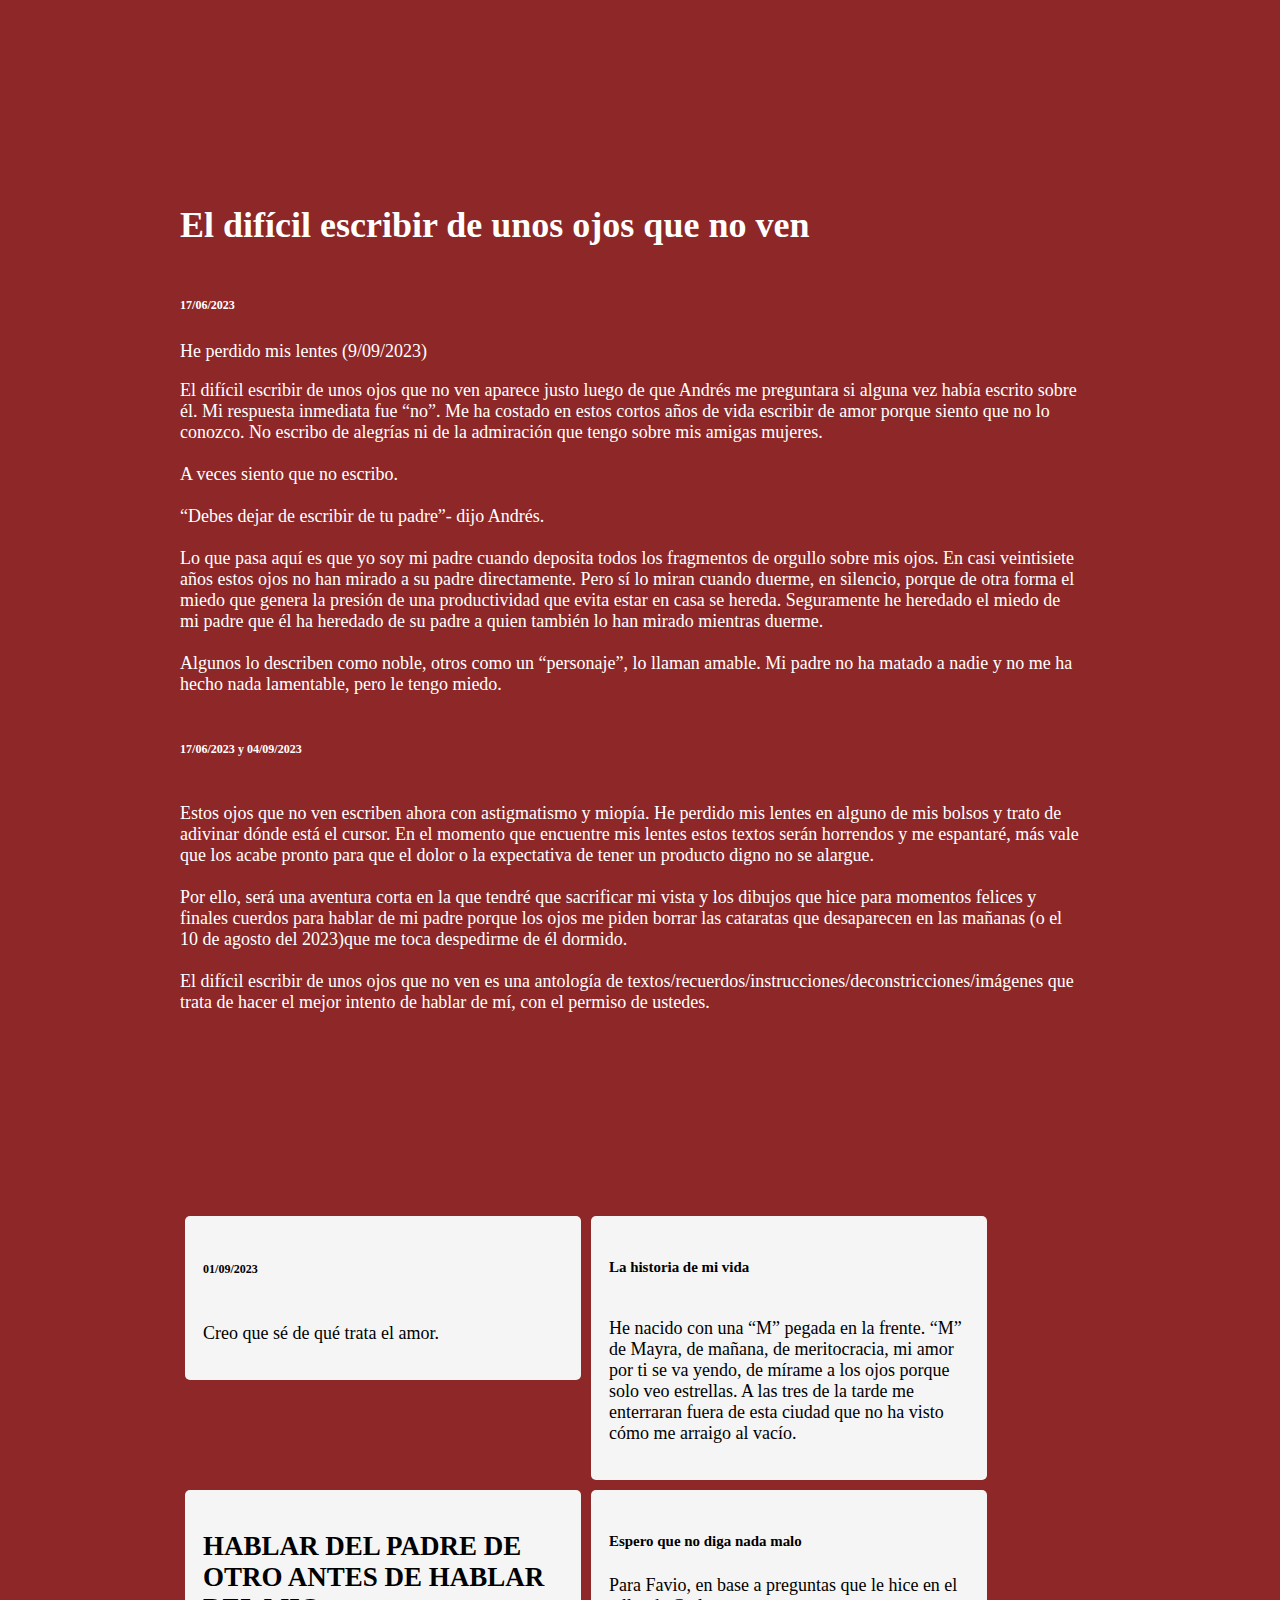
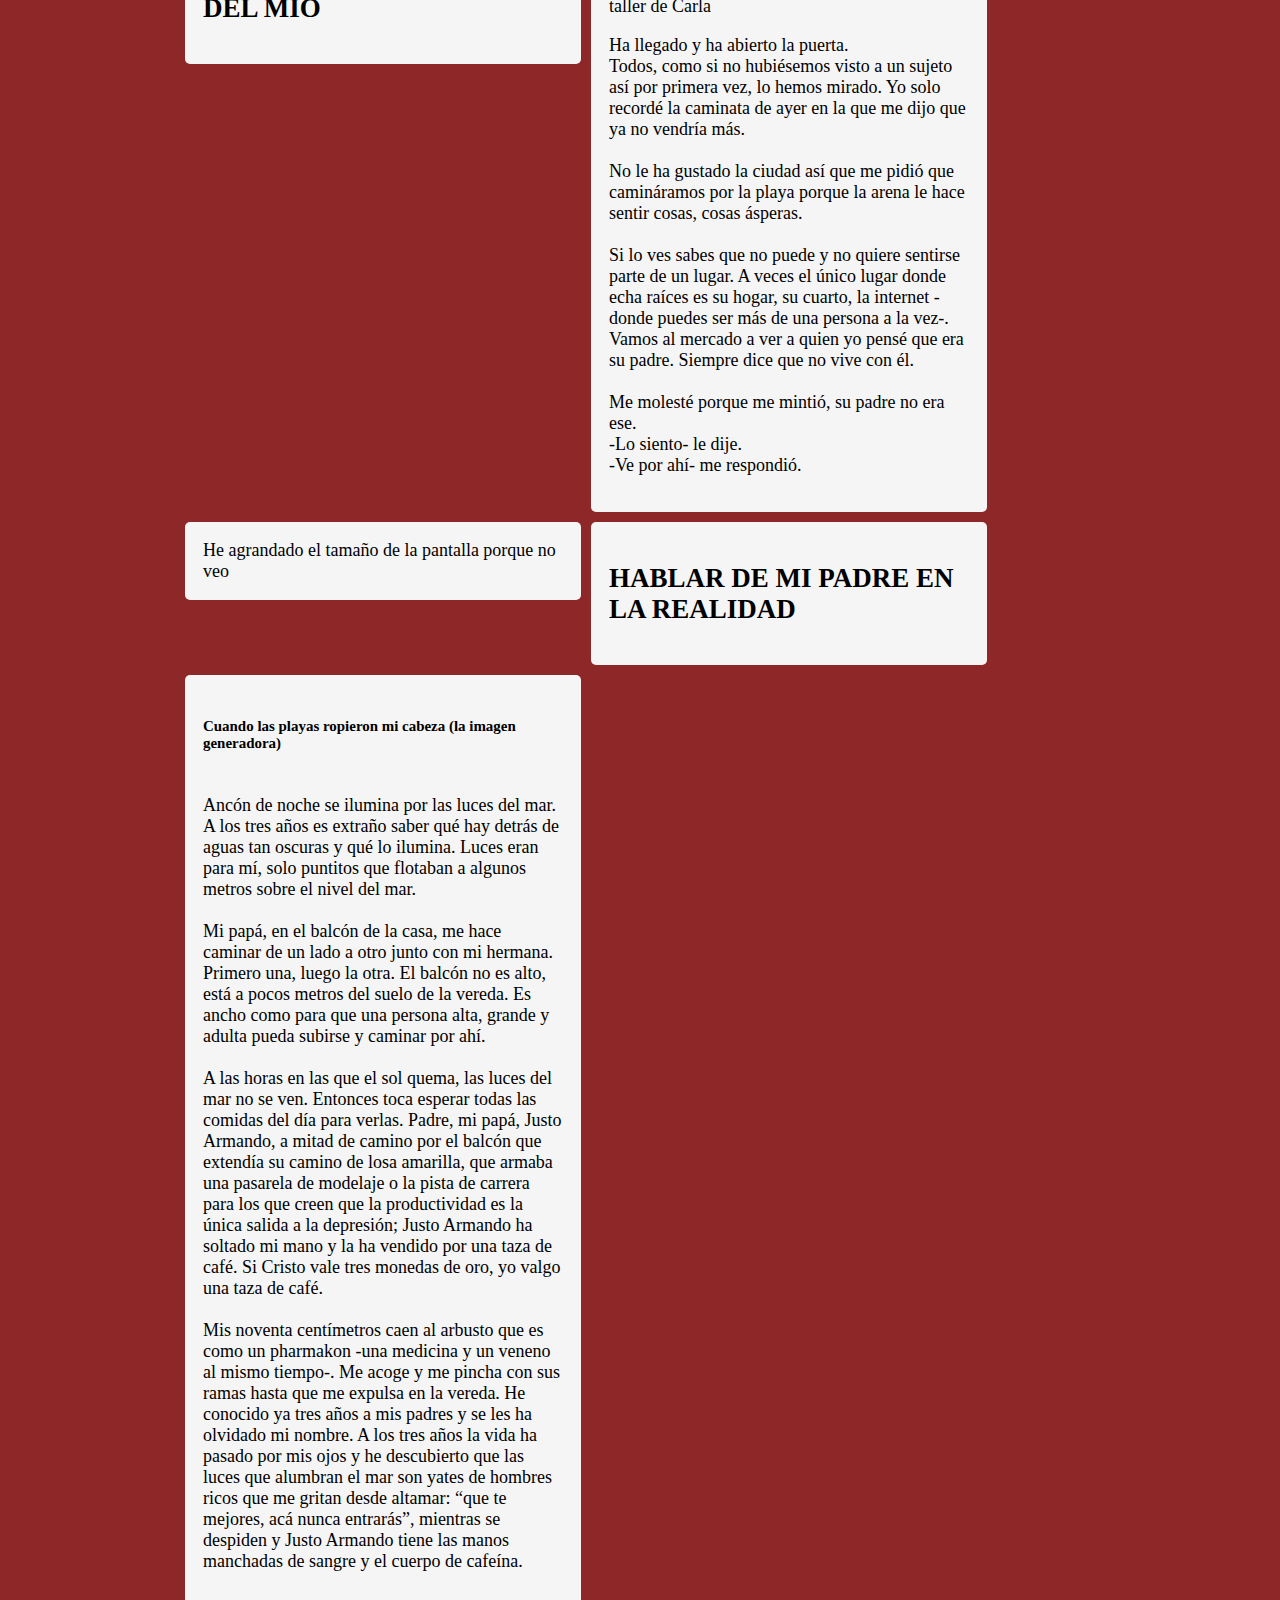
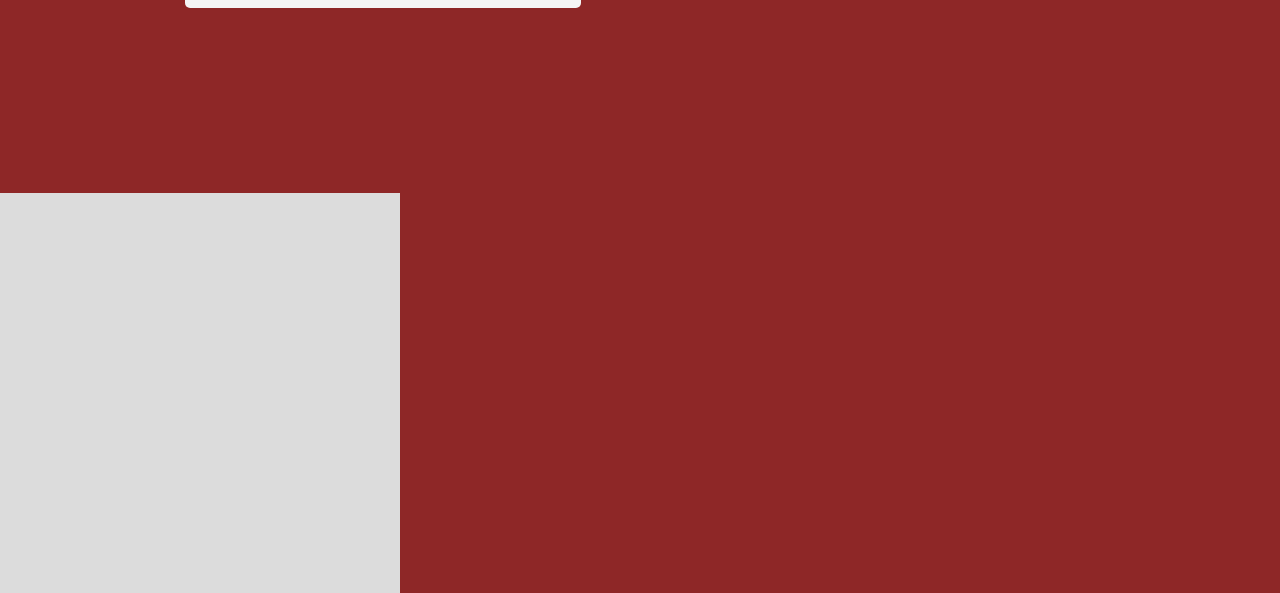
==== index.html @ 24a3881e "primer commit" ====
<!DOCTYPE html>
<html lang="en">

<head>
  <meta charset="utf-8" />
  <meta name="viewport" content="width=device-width, initial-scale=1.0">

  <title>EL DIFICIL ESCRIBIR DE UNOS OJOS QUE NO VEN</title>

  <link rel="stylesheet" type="text/css" href="style.css">

  <script src="libraries/p5.min.js"></script>
  <script src="libraries/p5.sound.min.js"></script>
</head>

<body>
  <div class="todo">
    <div class="prologo">
      <h1>El difícil escribir de unos ojos que no ven</h1>
      <h6>17/06/2023</h6>
      <span>He perdido mis lentes (9/09/2023)</span>
      <p>El difícil escribir de unos ojos que no ven aparece justo luego de que Andrés
        me preguntara si alguna vez había escrito sobre él. Mi respuesta inmediata fue “no”.
        Me ha costado en estos cortos años de vida escribir de amor porque siento que no lo conozco.
        No escribo de alegrías ni de la admiración que tengo sobre mis amigas mujeres.
        <br><br>
        A veces siento que no escribo.
        <br><br>
        “Debes dejar de escribir de tu padre”- dijo Andrés.
        <br><br>
        Lo que pasa aquí es que yo soy mi padre cuando deposita todos los fragmentos de orgullo sobre mis ojos.
        En casi veintisiete años estos ojos no han mirado a su padre directamente. Pero sí lo miran cuando duerme,
        en silencio, porque de otra forma el miedo que genera la presión de una productividad que evita estar en casa
        se hereda. Seguramente he heredado el miedo de mi padre que él ha heredado de su padre a quien también lo han
        mirado mientras duerme.
        <br><br>
        Algunos lo describen como noble, otros como un “personaje”, lo llaman amable. Mi padre no ha matado a nadie y
        no me ha hecho nada lamentable, pero le tengo miedo.
      </p>

      <h6>17/06/2023 y 04/09/2023</h6>
      <p>
        Estos ojos que no ven escriben ahora con astigmatismo y miopía. He perdido mis lentes en alguno de mis bolsos
        y trato de adivinar dónde está el cursor. En el momento que encuentre mis lentes estos textos serán horrendos
        y me espantaré, más vale que los acabe pronto para que el dolor o la expectativa de tener un producto digno no
        se alargue.
        <br><br>
        Por ello, será una aventura corta en la que tendré que sacrificar mi vista y los dibujos que hice para momentos
        felices y finales
        cuerdos para hablar de mi padre porque los ojos me piden borrar las cataratas que desaparecen en las mañanas (o
        el 10 de agosto del 2023)que me toca despedirme de él
        dormido.
        <br><br>
        El difícil escribir de unos ojos que no ven es una antología de
        textos/recuerdos/instrucciones/deconstricciones/imágenes que trata de hacer el mejor intento
        de hablar de mí, con el permiso de ustedes.
      </p>
    </div>
    <section>
      <div>
        <h6>01/09/2023</h6>
        <p>Creo que sé de qué trata el amor.</p>
      </div>
      <div>
        <h5>La historia de mi vida</h5>
        <p>He nacido con una “M” pegada en la frente. “M” de Mayra, de mañana, de meritocracia, mi amor por ti se va
          yendo, de mírame a los ojos porque solo veo estrellas.
          A las tres de la tarde me enterraran fuera de esta ciudad que no ha visto cómo me arraigo al vacío. </p>
      </div>
      <div>
        <h2>HABLAR DEL PADRE DE OTRO ANTES DE HABLAR DEL MIO</h2>
      </div>
      <div>
        <h5>Espero que no diga nada malo</h5>
        <span>Para Favio, en base a preguntas que le hice en el taller de Carla</span>
        <p>
          Ha llegado y ha abierto la puerta. <br>
          Todos, como si no hubiésemos visto a un sujeto así por primera vez, lo hemos mirado.
          Yo solo recordé la caminata de ayer en la que me dijo que ya no vendría más.
          <br><br>
          No le ha gustado la ciudad así que me pidió que camináramos por la playa porque la arena le hace sentir cosas,
          cosas ásperas.
          <br><br>
          Si lo ves sabes que no puede y no quiere sentirse parte de un lugar. A veces el único lugar donde echa raíces
          es su hogar, su cuarto, la internet -donde puedes ser más de una persona a la vez-. Vamos al mercado a ver a
          quien
          yo pensé que era su padre.
          Siempre dice que no vive con él.
          <br><br>
          Me molesté porque me mintió, su padre no era ese. <br>
          -Lo siento- le dije. <br>
          -Ve por ahí- me respondió. <br>
        </p>
      </div>
      <div>
        <span>He agrandado el tamaño de la pantalla porque no veo</span>
      </div>
      <div>
        <h2>HABLAR DE MI PADRE EN LA REALIDAD</h2>
      </div>
      <div>
        <h5>Cuando las playas ropieron mi cabeza (la imagen generadora)</h5>
        <p>
          Ancón de noche se ilumina por las luces del mar. A los tres años es extraño saber qué hay detrás de aguas tan
          oscuras y qué lo ilumina.
          Luces eran para mí, solo puntitos que flotaban a algunos metros sobre el nivel del mar. <br><br>

          Mi papá, en el balcón de la casa, me hace caminar de un lado a otro junto con mi hermana. Primero una, luego
          la otra.
          El balcón no es alto, está a pocos metros del suelo de la vereda. Es ancho como para que una persona alta,
          grande y adulta
          pueda subirse y caminar por ahí. <br><br>

          A las horas en las que el sol quema, las luces del mar no se ven. Entonces toca esperar todas las comidas del
          día para verlas.
          Padre, mi papá, Justo Armando, a mitad de camino por el balcón que extendía su camino de losa amarilla, que
          armaba una pasarela
          de modelaje o la pista de carrera para los que creen que la productividad es la única salida a la depresión;
          Justo Armando ha soltado
          mi mano y la ha vendido por una taza de café. Si Cristo vale tres monedas de oro, yo valgo una taza de café.
          <br><br>

          Mis noventa centímetros caen al arbusto que es como un pharmakon -una medicina y un veneno al mismo tiempo-.
          Me acoge y me pincha
          con sus ramas hasta que me expulsa en la vereda. He conocido ya tres años a mis padres y se les ha olvidado mi
          nombre. A los tres años
          la vida ha pasado por mis ojos y he descubierto que las luces que alumbran el mar son yates de hombres ricos
          que me gritan desde altamar:
          “que te mejores, acá nunca entrarás”, mientras se despiden y Justo Armando tiene las manos manchadas de sangre
          y el cuerpo de cafeína.
        </p>
      </div>
      <script src="sketch.js"></script>
    </section>
  </div>

</body>

</html>
---- style.css ----
html, body {
  margin: 0;
  padding: 0;
  background-color: rgb(142, 39, 39);
 
  display:grid;
  font-size: large;
 
  
 
 

}

canvas {
  display: flex;
}
.todo{
  /* grid-template-columns: 3fr 1fr;
  grid-auto-rows: minmax(100px, auto);
  grid-column: 3 / 4; */
}

section{
  display: grid;  
  /* flex-direction: row; */
  padding: 10rem;
  grid-template-columns: 1fr 2fr;
  /* grid-auto-rows: minmax(10px, auto); */
  grid-column: 3 / 3;
}
.prologo{
  width: 50rem;
  padding:10rem 10rem 0 10rem;
  display: grid;
    grid-template-columns: repeat(1, 1fr);
    color: white;
    /* gap: 20px; */
}
section div{
  display: flex;
  flex-direction: column;
  width: 20rem;
  background-color: whitesmoke;
  border-radius: 5px;
  padding: 1rem;
  margin: 5px;
  height: min-content;
  
}
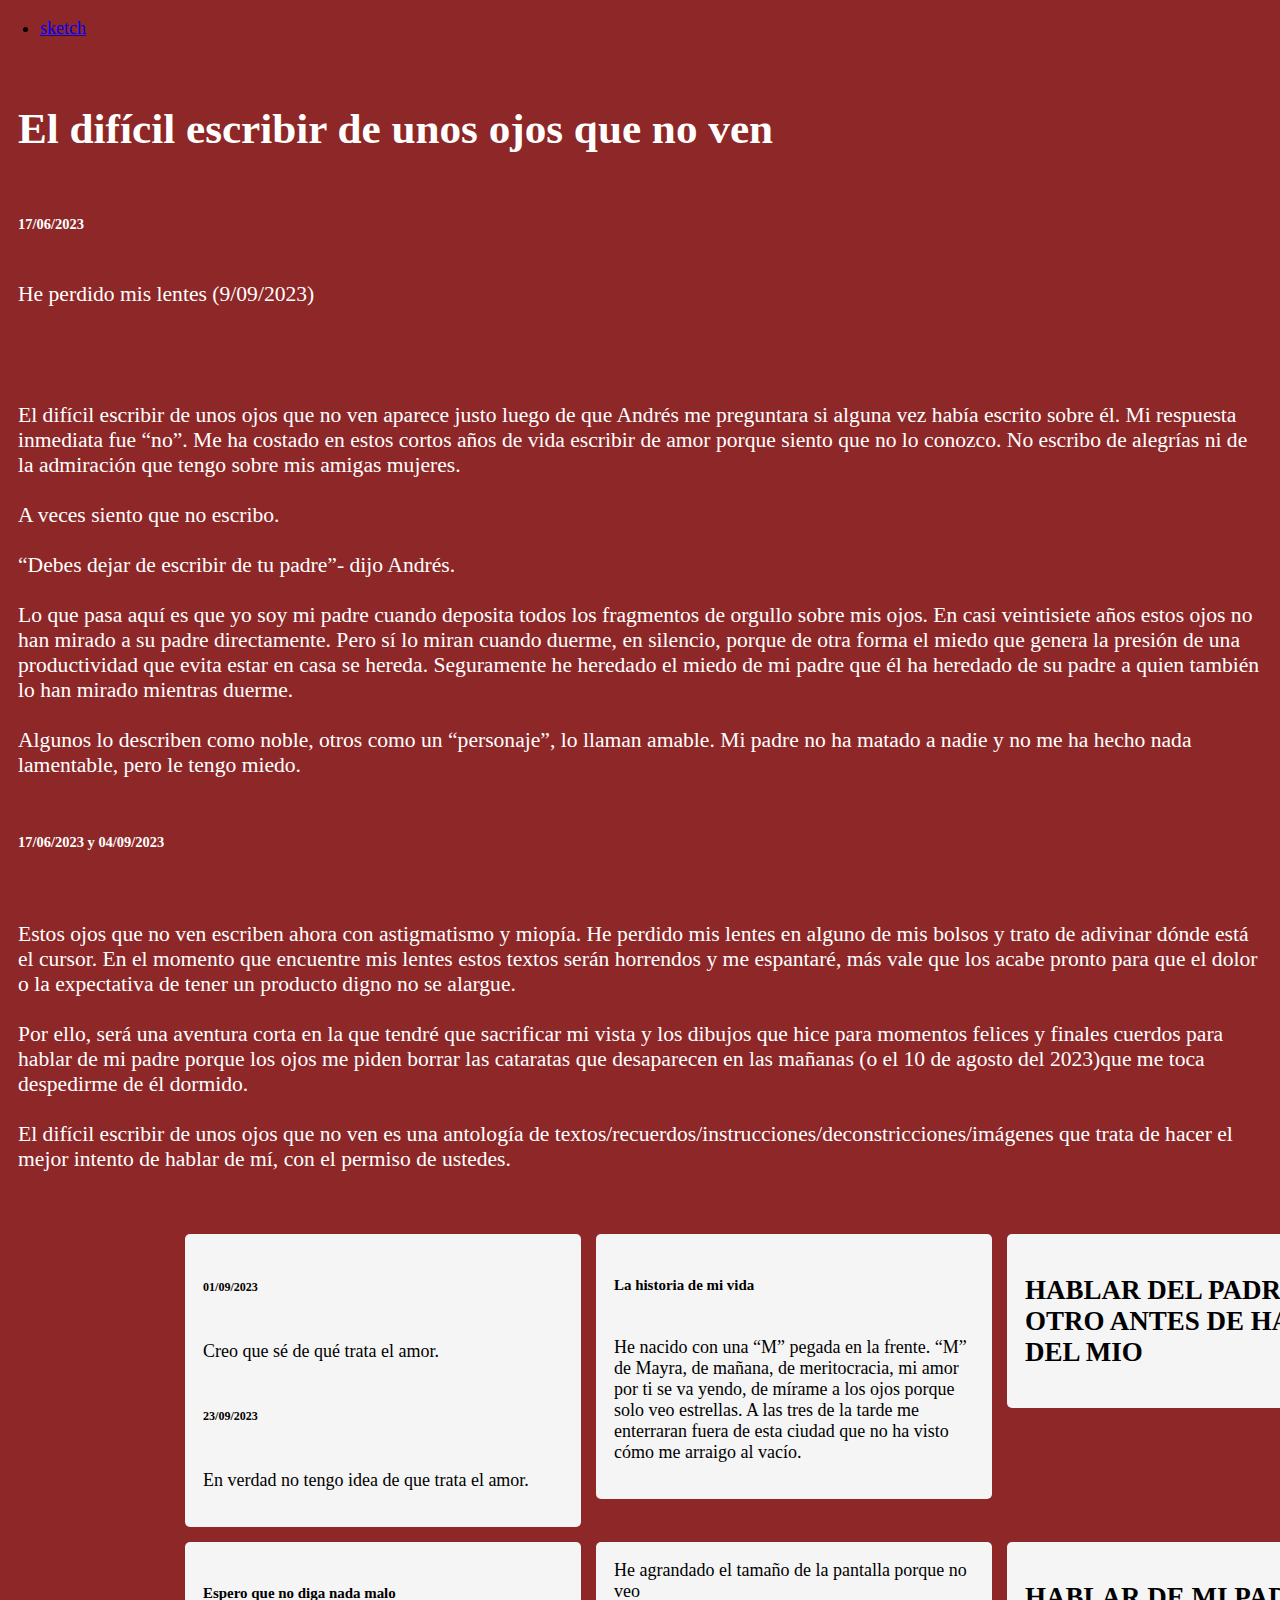
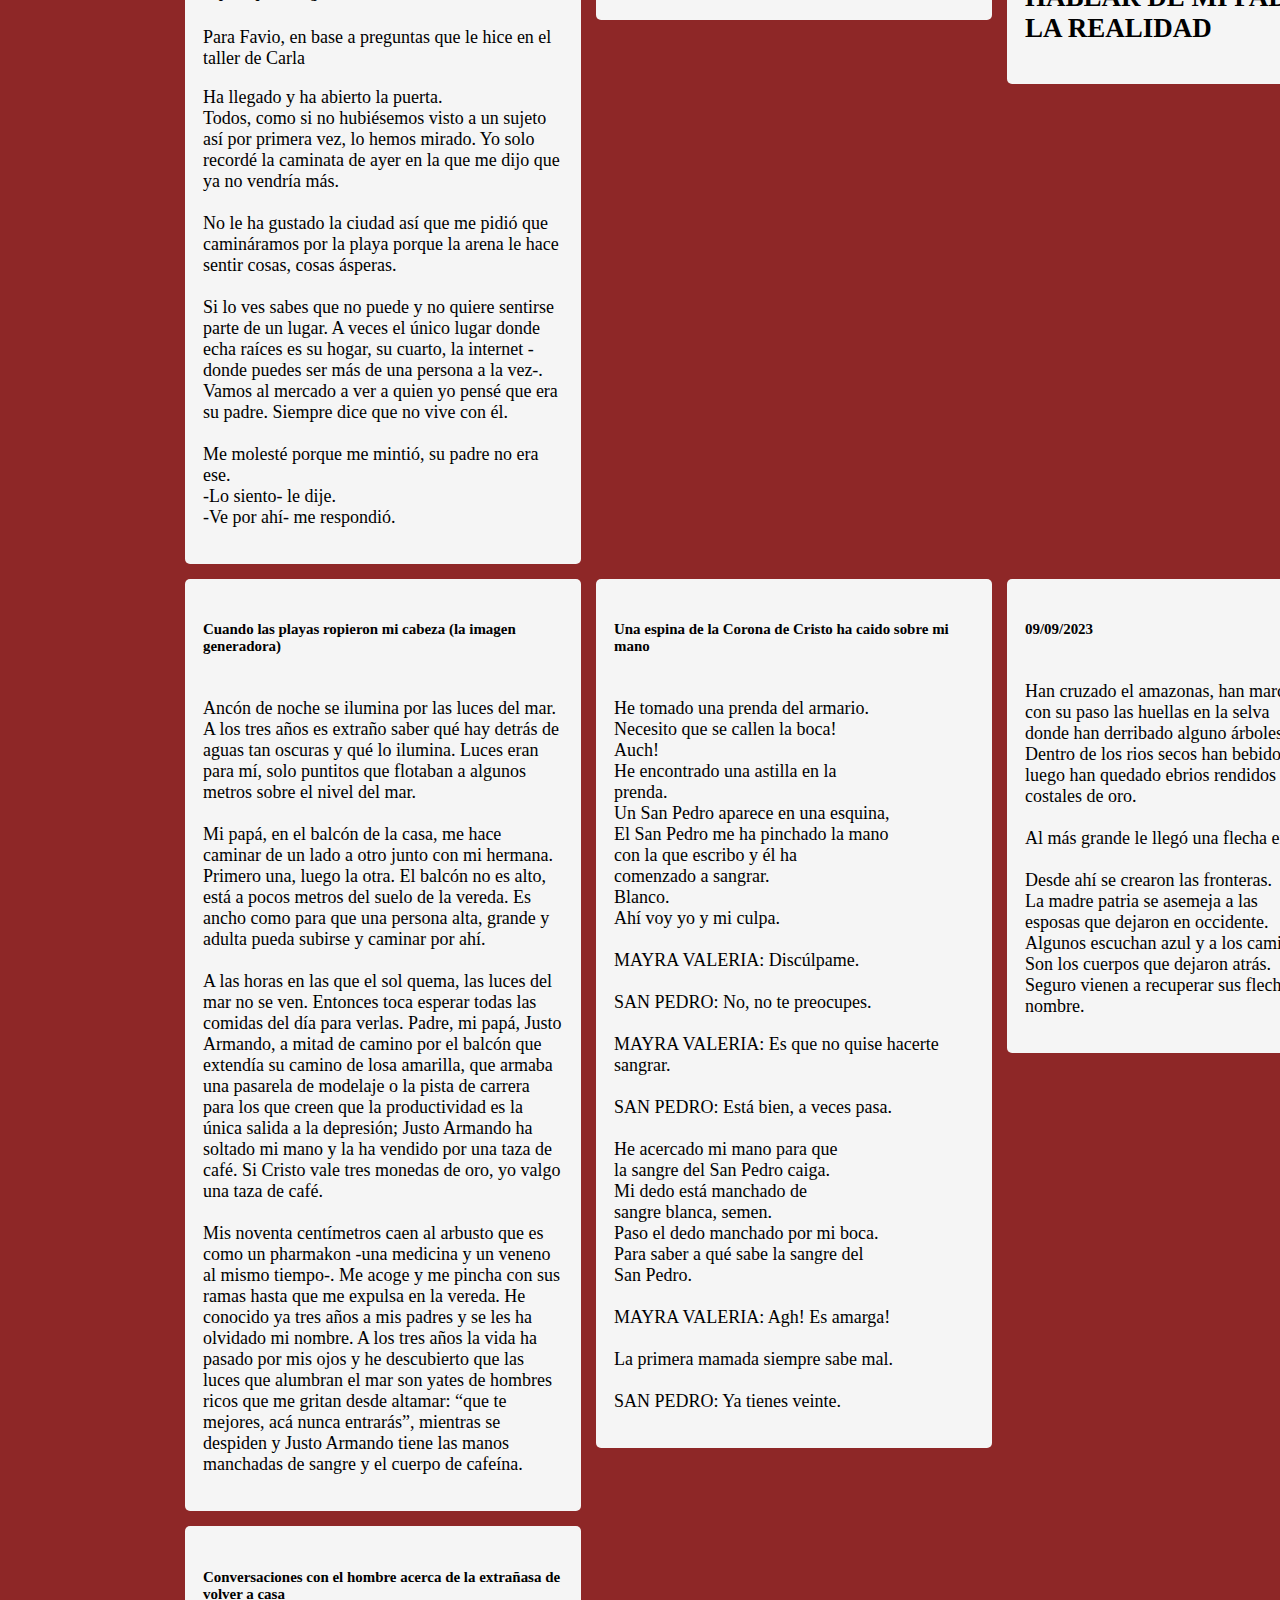
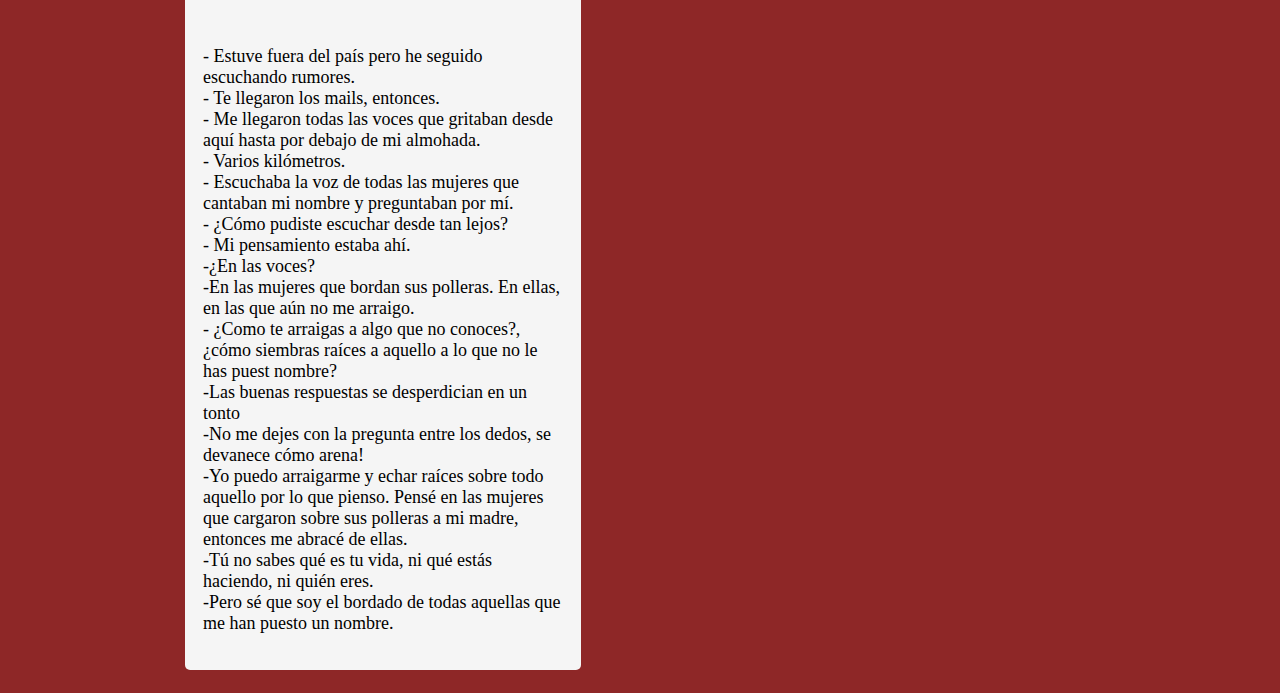
==== commit 5f5e86f3: "commit del 20 de octubre" ====
--- a/index.html
+++ b/index.html
@@ -9,13 +9,18 @@
 
   <link rel="stylesheet" type="text/css" href="style.css">
 
-  <script src="libraries/p5.min.js"></script>
-  <script src="libraries/p5.sound.min.js"></script>
+  <!-- <script src="libraries/p5.min.js"></script>
+  <script src="libraries/p5.sound.min.js"></script> -->
 </head>
 
 <body>
-  <div class="todo">
-    <div class="prologo">
+  <nav>
+    <ul>
+      <li><a href="sketch.html">sketch</a></li>
+    </ul>
+  </nav>
+  
+    <div class="todo prologo">
       <h1>El difícil escribir de unos ojos que no ven</h1>
       <h6>17/06/2023</h6>
       <span>He perdido mis lentes (9/09/2023)</span>
@@ -56,83 +61,156 @@
         de hablar de mí, con el permiso de ustedes.
       </p>
     </div>
-    <section>
-      <div>
-        <h6>01/09/2023</h6>
-        <p>Creo que sé de qué trata el amor.</p>
-      </div>
-      <div>
-        <h5>La historia de mi vida</h5>
-        <p>He nacido con una “M” pegada en la frente. “M” de Mayra, de mañana, de meritocracia, mi amor por ti se va
-          yendo, de mírame a los ojos porque solo veo estrellas.
-          A las tres de la tarde me enterraran fuera de esta ciudad que no ha visto cómo me arraigo al vacío. </p>
-      </div>
-      <div>
-        <h2>HABLAR DEL PADRE DE OTRO ANTES DE HABLAR DEL MIO</h2>
-      </div>
-      <div>
-        <h5>Espero que no diga nada malo</h5>
-        <span>Para Favio, en base a preguntas que le hice en el taller de Carla</span>
-        <p>
-          Ha llegado y ha abierto la puerta. <br>
-          Todos, como si no hubiésemos visto a un sujeto así por primera vez, lo hemos mirado.
-          Yo solo recordé la caminata de ayer en la que me dijo que ya no vendría más.
-          <br><br>
-          No le ha gustado la ciudad así que me pidió que camináramos por la playa porque la arena le hace sentir cosas,
-          cosas ásperas.
-          <br><br>
-          Si lo ves sabes que no puede y no quiere sentirse parte de un lugar. A veces el único lugar donde echa raíces
-          es su hogar, su cuarto, la internet -donde puedes ser más de una persona a la vez-. Vamos al mercado a ver a
-          quien
-          yo pensé que era su padre.
-          Siempre dice que no vive con él.
-          <br><br>
-          Me molesté porque me mintió, su padre no era ese. <br>
-          -Lo siento- le dije. <br>
-          -Ve por ahí- me respondió. <br>
-        </p>
-      </div>
-      <div>
-        <span>He agrandado el tamaño de la pantalla porque no veo</span>
-      </div>
-      <div>
-        <h2>HABLAR DE MI PADRE EN LA REALIDAD</h2>
-      </div>
-      <div>
-        <h5>Cuando las playas ropieron mi cabeza (la imagen generadora)</h5>
-        <p>
-          Ancón de noche se ilumina por las luces del mar. A los tres años es extraño saber qué hay detrás de aguas tan
-          oscuras y qué lo ilumina.
-          Luces eran para mí, solo puntitos que flotaban a algunos metros sobre el nivel del mar. <br><br>
-
-          Mi papá, en el balcón de la casa, me hace caminar de un lado a otro junto con mi hermana. Primero una, luego
-          la otra.
-          El balcón no es alto, está a pocos metros del suelo de la vereda. Es ancho como para que una persona alta,
-          grande y adulta
-          pueda subirse y caminar por ahí. <br><br>
-
-          A las horas en las que el sol quema, las luces del mar no se ven. Entonces toca esperar todas las comidas del
-          día para verlas.
-          Padre, mi papá, Justo Armando, a mitad de camino por el balcón que extendía su camino de losa amarilla, que
-          armaba una pasarela
-          de modelaje o la pista de carrera para los que creen que la productividad es la única salida a la depresión;
-          Justo Armando ha soltado
-          mi mano y la ha vendido por una taza de café. Si Cristo vale tres monedas de oro, yo valgo una taza de café.
-          <br><br>
-
-          Mis noventa centímetros caen al arbusto que es como un pharmakon -una medicina y un veneno al mismo tiempo-.
-          Me acoge y me pincha
-          con sus ramas hasta que me expulsa en la vereda. He conocido ya tres años a mis padres y se les ha olvidado mi
-          nombre. A los tres años
-          la vida ha pasado por mis ojos y he descubierto que las luces que alumbran el mar son yates de hombres ricos
-          que me gritan desde altamar:
-          “que te mejores, acá nunca entrarás”, mientras se despiden y Justo Armando tiene las manos manchadas de sangre
-          y el cuerpo de cafeína.
-        </p>
-      </div>
-      <script src="sketch.js"></script>
-    </section>
-  </div>
+ 
+
+  <section>
+    <div>
+      <h6>01/09/2023</h6>
+      <p>Creo que sé de qué trata el amor.</p>
+      <h6>23/09/2023</h6>
+      <p>En verdad no tengo idea de que trata el amor.</p>
+    </div>
+    <div>
+      <h5>La historia de mi vida</h5>
+      <p>He nacido con una “M” pegada en la frente. “M” de Mayra, de mañana, de meritocracia, mi amor por ti se va
+        yendo, de mírame a los ojos porque solo veo estrellas.
+        A las tres de la tarde me enterraran fuera de esta ciudad que no ha visto cómo me arraigo al vacío. </p>
+    </div>
+    <div>
+      <h2>HABLAR DEL PADRE DE OTRO ANTES DE HABLAR DEL MIO</h2>
+    </div>
+    <div>
+      <h5>Espero que no diga nada malo</h5>
+      <span>Para Favio, en base a preguntas que le hice en el taller de Carla</span>
+      <p>
+        Ha llegado y ha abierto la puerta. <br>
+        Todos, como si no hubiésemos visto a un sujeto así por primera vez, lo hemos mirado.
+        Yo solo recordé la caminata de ayer en la que me dijo que ya no vendría más.
+        <br><br>
+        No le ha gustado la ciudad así que me pidió que camináramos por la playa porque la arena le hace sentir cosas,
+        cosas ásperas.
+        <br><br>
+        Si lo ves sabes que no puede y no quiere sentirse parte de un lugar. A veces el único lugar donde echa raíces
+        es su hogar, su cuarto, la internet -donde puedes ser más de una persona a la vez-. Vamos al mercado a ver a
+        quien
+        yo pensé que era su padre.
+        Siempre dice que no vive con él.
+        <br><br>
+        Me molesté porque me mintió, su padre no era ese. <br>
+        -Lo siento- le dije. <br>
+        -Ve por ahí- me respondió. <br>
+      </p>
+    </div>
+    <div>
+      <span>He agrandado el tamaño de la pantalla porque no veo</span>
+    </div>
+    <div>
+      <h2>HABLAR DE MI PADRE EN LA REALIDAD</h2>
+    </div>
+    <div>
+      <h5>Cuando las playas ropieron mi cabeza (la imagen generadora)</h5>
+      <p>
+        Ancón de noche se ilumina por las luces del mar. A los tres años es extraño saber qué hay detrás de aguas tan
+        oscuras y qué lo ilumina.
+        Luces eran para mí, solo puntitos que flotaban a algunos metros sobre el nivel del mar. <br><br>
+
+        Mi papá, en el balcón de la casa, me hace caminar de un lado a otro junto con mi hermana. Primero una, luego
+        la otra.
+        El balcón no es alto, está a pocos metros del suelo de la vereda. Es ancho como para que una persona alta,
+        grande y adulta
+        pueda subirse y caminar por ahí. <br><br>
+
+        A las horas en las que el sol quema, las luces del mar no se ven. Entonces toca esperar todas las comidas del
+        día para verlas.
+        Padre, mi papá, Justo Armando, a mitad de camino por el balcón que extendía su camino de losa amarilla, que
+        armaba una pasarela
+        de modelaje o la pista de carrera para los que creen que la productividad es la única salida a la depresión;
+        Justo Armando ha soltado
+        mi mano y la ha vendido por una taza de café. Si Cristo vale tres monedas de oro, yo valgo una taza de café.
+        <br><br>
+
+        Mis noventa centímetros caen al arbusto que es como un pharmakon -una medicina y un veneno al mismo tiempo-.
+        Me acoge y me pincha
+        con sus ramas hasta que me expulsa en la vereda. He conocido ya tres años a mis padres y se les ha olvidado mi
+        nombre. A los tres años
+        la vida ha pasado por mis ojos y he descubierto que las luces que alumbran el mar son yates de hombres ricos
+        que me gritan desde altamar:
+        “que te mejores, acá nunca entrarás”, mientras se despiden y Justo Armando tiene las manos manchadas de sangre
+        y el cuerpo de cafeína.
+      </p>
+    </div>
+
+    <div>
+      <h5>Una espina de la Corona de Cristo ha caido sobre mi mano</h5>
+      <p>He tomado una prenda del armario. <br>
+        Necesito que se callen la boca! <br>
+        Auch! <br>
+        He encontrado una astilla en la <br>
+        prenda. <br>
+        Un San Pedro aparece en una esquina, <br>
+        El San Pedro me ha pinchado la mano <br>
+        con la que escribo y él ha <br>
+        comenzado a sangrar. <br>
+        Blanco. <br>
+        Ahí voy yo y mi culpa. <br> <br>
+        MAYRA VALERIA: Discúlpame. <br> <br>
+        SAN PEDRO: No, no te preocupes. <br> <br>
+        MAYRA VALERIA: Es que no quise hacerte sangrar. <br> <br>
+        SAN PEDRO: Está bien, a veces pasa. <br> <br>
+        He acercado mi mano para que <br>
+        la sangre del San Pedro caiga. <br>
+        Mi dedo está manchado de <br>
+        sangre blanca, semen. <br>
+        Paso el dedo manchado por mi boca. <br>
+        Para saber a qué sabe la sangre del <br>
+        San Pedro. <br> <br>
+        MAYRA VALERIA: Agh! Es amarga! <br> <br>
+        La primera mamada siempre sabe mal. <br><br>
+        SAN PEDRO: Ya tienes veinte.</p>
+    </div>
+
+    <div>
+      <h5>09/09/2023</h5>
+      <p>Han cruzado el amazonas, han marcado <br>
+        con su paso las huellas en la selva <br>
+        donde han derribado alguno árboles. <br>
+        Dentro de los rios secos han bebido chicha
+        y luego han quedado ebrios rendidos sobre los
+        los costales de oro. <br><br>
+        Al más grande le llegó una flecha entre los ojos.
+        <br><br>
+        Desde ahí se crearon las fronteras. <br>
+        La madre patria se asemeja a las <br>
+        esposas que dejaron en occidente. <br>
+        Algunos escuchan azul y a los caminos cantar. <br>
+        Son los cuerpos que dejaron atrás. <br>
+        Seguro vienen a recuperar sus flechas y su nombre.
+      </p>
+    </div>
+
+    <div>
+      <h5>Conversaciones con el hombre acerca de la extrañasa de volver a casa</h5>
+      <p>- Estuve fuera del país pero he seguido escuchando rumores. <br>
+        - Te llegaron los mails, entonces. <br>
+        - Me llegaron todas las voces que gritaban desde aquí hasta por debajo de mi almohada. <br>
+        - Varios kilómetros. <br>
+        - Escuchaba la voz de todas las mujeres que cantaban mi nombre y preguntaban por mí. <br>
+        - ¿Cómo pudiste escuchar desde tan lejos? <br>
+        - Mi pensamiento estaba ahí. <br>
+        -¿En las voces? <br>
+        -En las mujeres que bordan sus polleras. En ellas, en las que aún no me arraigo. <br>
+        - ¿Como te arraigas a algo que no conoces?, ¿cómo siembras raíces a aquello a lo que no le has puest nombre?<br>
+        -Las buenas respuestas se desperdician en un tonto <br>
+        -No me dejes con la pregunta entre los dedos, se devanece cómo arena! <br>
+        -Yo puedo arraigarme y echar raíces sobre todo aquello por lo que pienso. Pensé en las mujeres que
+        cargaron sobre sus polleras a mi madre, entonces me abracé de ellas. <br>
+        -Tú no sabes qué es tu vida, ni qué estás haciendo, ni quién eres. <br>
+        -Pero sé que soy el bordado de todas aquellas que me han puesto un nombre.
+      </p>
+    </div>
+
+  </section>
+
 
 </body>
 
--- a/style.css
+++ b/style.css
@@ -3,38 +3,35 @@
   padding: 0;
   background-color: rgb(142, 39, 39);
  
-  display:grid;
-  font-size: large;
- 
-  
- 
- 
+  /* display:grid; */
+  font-size: large; 
 
 }
 
 canvas {
-  display: flex;
+  display: block;
+  padding: 1rem;
 }
 .todo{
-  /* grid-template-columns: 3fr 1fr;
+   grid-template-columns: 3fr 1fr;
   grid-auto-rows: minmax(100px, auto);
-  grid-column: 3 / 4; */
+  grid-column: 3 / 4; 
 }
 
 section{
-  display: grid;  
-  /* flex-direction: row; */
-  padding: 10rem;
-  grid-template-columns: 1fr 2fr;
-  /* grid-auto-rows: minmax(10px, auto); */
-  grid-column: 3 / 3;
+  display: grid;
+  grid-template-columns: repeat(3, 2fr);
+  grid-gap: 5px;
+  padding: 1rem 10rem;
+  grid-auto-rows: minmax(100px, auto);
 }
 .prologo{
-  width: 50rem;
-  padding:10rem 10rem 0 10rem;
+   /* width: 90%; */
+  padding:1rem;
   display: grid;
     grid-template-columns: repeat(1, 1fr);
-    color: white;
+    color: white; 
+    font-size: larger;
     /* gap: 20px; */
 }
 section div{
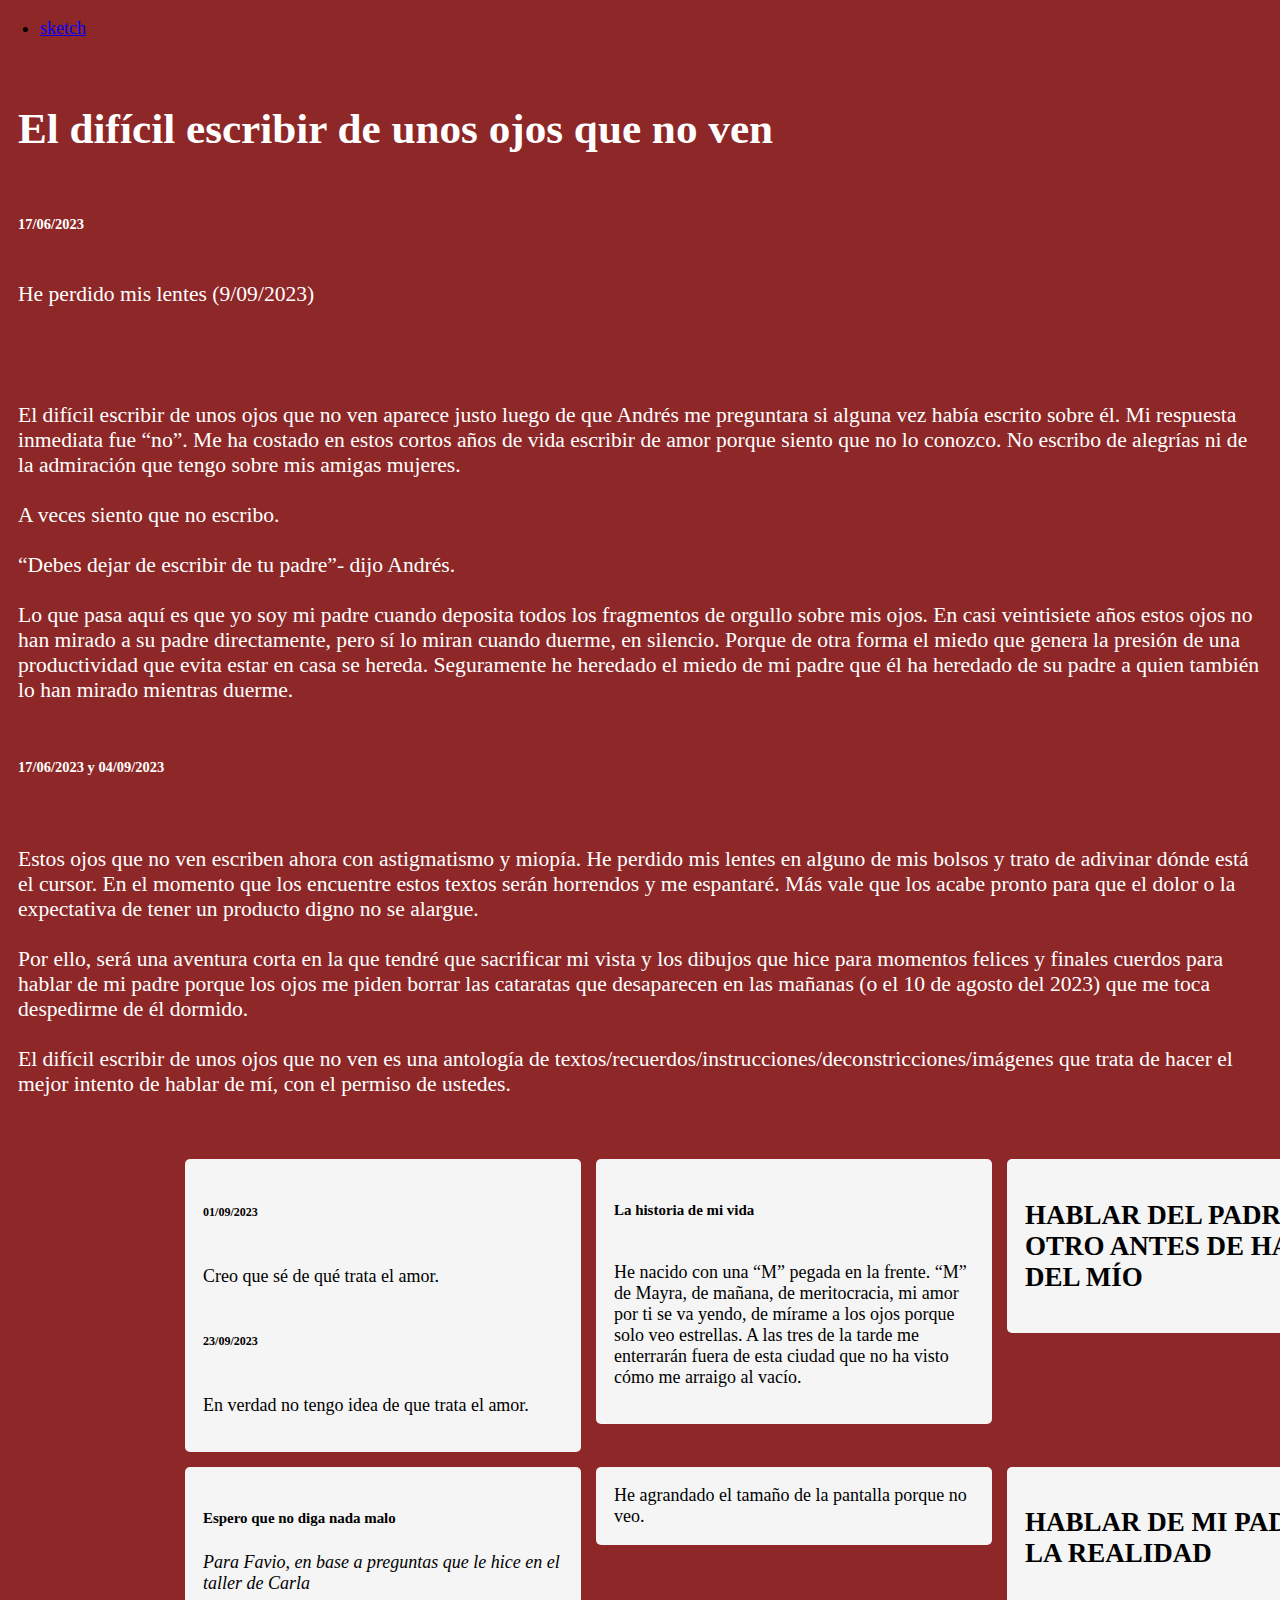
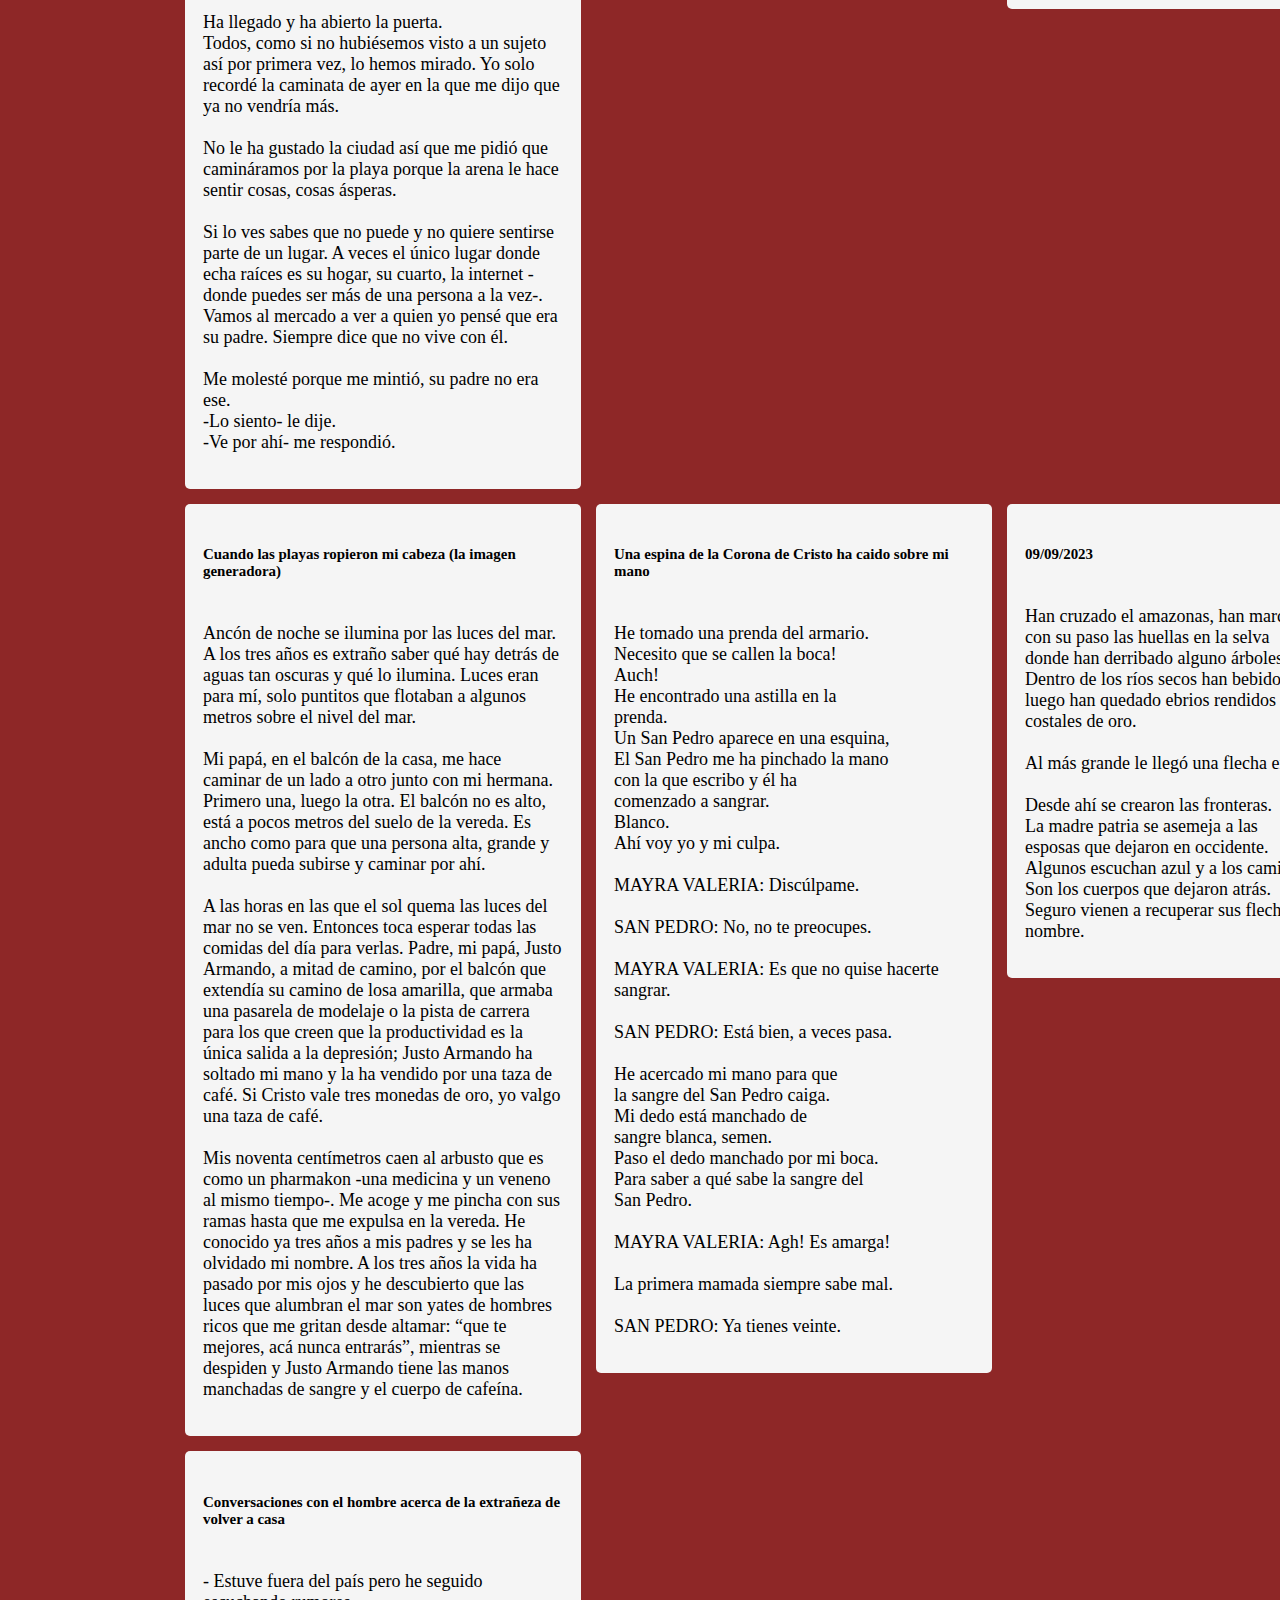
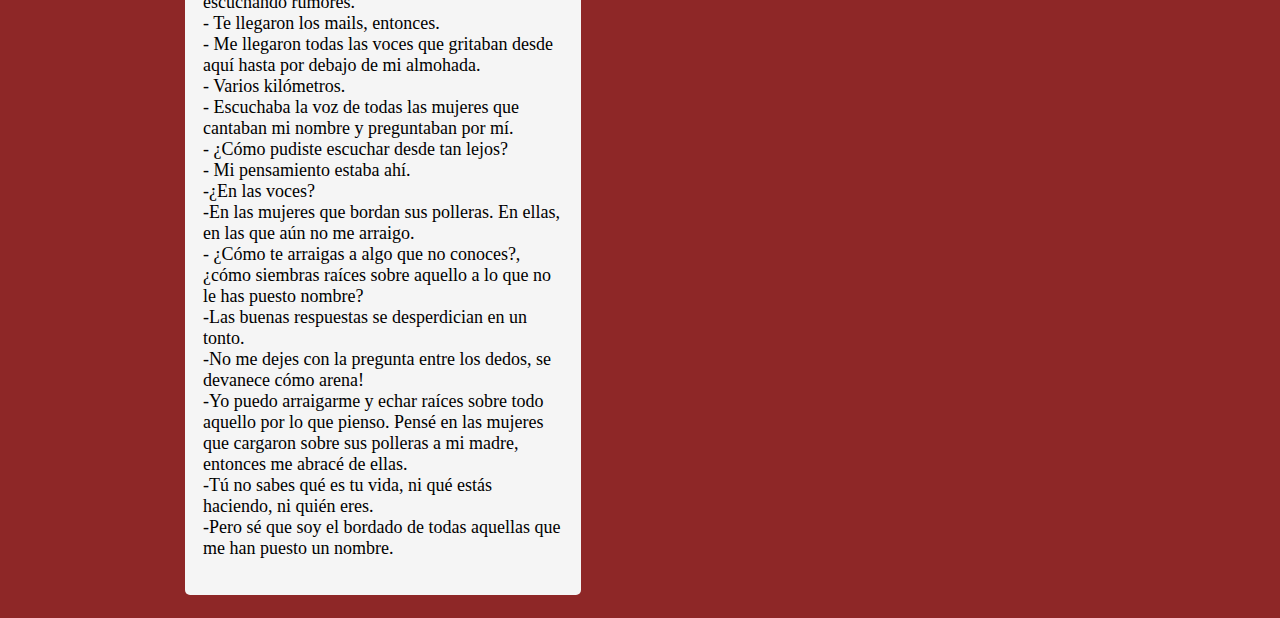
==== commit 25a43bf8: "20-10 9hs" ====
--- a/index.html
+++ b/index.html
@@ -34,26 +34,23 @@
         “Debes dejar de escribir de tu padre”- dijo Andrés.
         <br><br>
         Lo que pasa aquí es que yo soy mi padre cuando deposita todos los fragmentos de orgullo sobre mis ojos.
-        En casi veintisiete años estos ojos no han mirado a su padre directamente. Pero sí lo miran cuando duerme,
-        en silencio, porque de otra forma el miedo que genera la presión de una productividad que evita estar en casa
+        En casi veintisiete años estos ojos no han mirado a su padre directamente, pero sí lo miran cuando duerme,
+        en silencio. Porque de otra forma el miedo que genera la presión de una productividad que evita estar en casa
         se hereda. Seguramente he heredado el miedo de mi padre que él ha heredado de su padre a quien también lo han
         mirado mientras duerme.
-        <br><br>
-        Algunos lo describen como noble, otros como un “personaje”, lo llaman amable. Mi padre no ha matado a nadie y
-        no me ha hecho nada lamentable, pero le tengo miedo.
-      </p>
+        </p>
 
       <h6>17/06/2023 y 04/09/2023</h6>
       <p>
         Estos ojos que no ven escriben ahora con astigmatismo y miopía. He perdido mis lentes en alguno de mis bolsos
-        y trato de adivinar dónde está el cursor. En el momento que encuentre mis lentes estos textos serán horrendos
-        y me espantaré, más vale que los acabe pronto para que el dolor o la expectativa de tener un producto digno no
+        y trato de adivinar dónde está el cursor. En el momento que los encuentre estos textos serán horrendos
+        y me espantaré. Más vale que los acabe pronto para que el dolor o la expectativa de tener un producto digno no
         se alargue.
         <br><br>
         Por ello, será una aventura corta en la que tendré que sacrificar mi vista y los dibujos que hice para momentos
         felices y finales
         cuerdos para hablar de mi padre porque los ojos me piden borrar las cataratas que desaparecen en las mañanas (o
-        el 10 de agosto del 2023)que me toca despedirme de él
+        el 10 de agosto del 2023) que me toca despedirme de él
         dormido.
         <br><br>
         El difícil escribir de unos ojos que no ven es una antología de
@@ -74,14 +71,14 @@
       <h5>La historia de mi vida</h5>
       <p>He nacido con una “M” pegada en la frente. “M” de Mayra, de mañana, de meritocracia, mi amor por ti se va
         yendo, de mírame a los ojos porque solo veo estrellas.
-        A las tres de la tarde me enterraran fuera de esta ciudad que no ha visto cómo me arraigo al vacío. </p>
-    </div>
-    <div>
-      <h2>HABLAR DEL PADRE DE OTRO ANTES DE HABLAR DEL MIO</h2>
+        A las tres de la tarde me enterrarán fuera de esta ciudad que no ha visto cómo me arraigo al vacío. </p>
+    </div>
+    <div>
+      <h2>HABLAR DEL PADRE DE OTRO ANTES DE HABLAR DEL MÍO</h2>
     </div>
     <div>
       <h5>Espero que no diga nada malo</h5>
-      <span>Para Favio, en base a preguntas que le hice en el taller de Carla</span>
+      <span><i> Para Favio, en base a preguntas que le hice en el taller de Carla </i></span>
       <p>
         Ha llegado y ha abierto la puerta. <br>
         Todos, como si no hubiésemos visto a un sujeto así por primera vez, lo hemos mirado.
@@ -102,7 +99,7 @@
       </p>
     </div>
     <div>
-      <span>He agrandado el tamaño de la pantalla porque no veo</span>
+      <span>He agrandado el tamaño de la pantalla porque no veo.</span>
     </div>
     <div>
       <h2>HABLAR DE MI PADRE EN LA REALIDAD</h2>
@@ -120,9 +117,9 @@
         grande y adulta
         pueda subirse y caminar por ahí. <br><br>
 
-        A las horas en las que el sol quema, las luces del mar no se ven. Entonces toca esperar todas las comidas del
+        A las horas en las que el sol quema las luces del mar no se ven. Entonces toca esperar todas las comidas del
         día para verlas.
-        Padre, mi papá, Justo Armando, a mitad de camino por el balcón que extendía su camino de losa amarilla, que
+        Padre, mi papá, Justo Armando, a mitad de camino, por el balcón que extendía su camino de losa amarilla, que
         armaba una pasarela
         de modelaje o la pista de carrera para los que creen que la productividad es la única salida a la depresión;
         Justo Armando ha soltado
@@ -174,7 +171,7 @@
       <p>Han cruzado el amazonas, han marcado <br>
         con su paso las huellas en la selva <br>
         donde han derribado alguno árboles. <br>
-        Dentro de los rios secos han bebido chicha
+        Dentro de los ríos secos han bebido chicha
         y luego han quedado ebrios rendidos sobre los
         los costales de oro. <br><br>
         Al más grande le llegó una flecha entre los ojos.
@@ -189,7 +186,7 @@
     </div>
 
     <div>
-      <h5>Conversaciones con el hombre acerca de la extrañasa de volver a casa</h5>
+      <h5>Conversaciones con el hombre acerca de la extrañeza de volver a casa</h5>
       <p>- Estuve fuera del país pero he seguido escuchando rumores. <br>
         - Te llegaron los mails, entonces. <br>
         - Me llegaron todas las voces que gritaban desde aquí hasta por debajo de mi almohada. <br>
@@ -199,8 +196,8 @@
         - Mi pensamiento estaba ahí. <br>
         -¿En las voces? <br>
         -En las mujeres que bordan sus polleras. En ellas, en las que aún no me arraigo. <br>
-        - ¿Como te arraigas a algo que no conoces?, ¿cómo siembras raíces a aquello a lo que no le has puest nombre?<br>
-        -Las buenas respuestas se desperdician en un tonto <br>
+        - ¿Cómo te arraigas a algo que no conoces?, ¿cómo siembras raíces sobre aquello a lo que no le has puesto nombre?<br>
+        -Las buenas respuestas se desperdician en un tonto. <br>
         -No me dejes con la pregunta entre los dedos, se devanece cómo arena! <br>
         -Yo puedo arraigarme y echar raíces sobre todo aquello por lo que pienso. Pensé en las mujeres que
         cargaron sobre sus polleras a mi madre, entonces me abracé de ellas. <br>
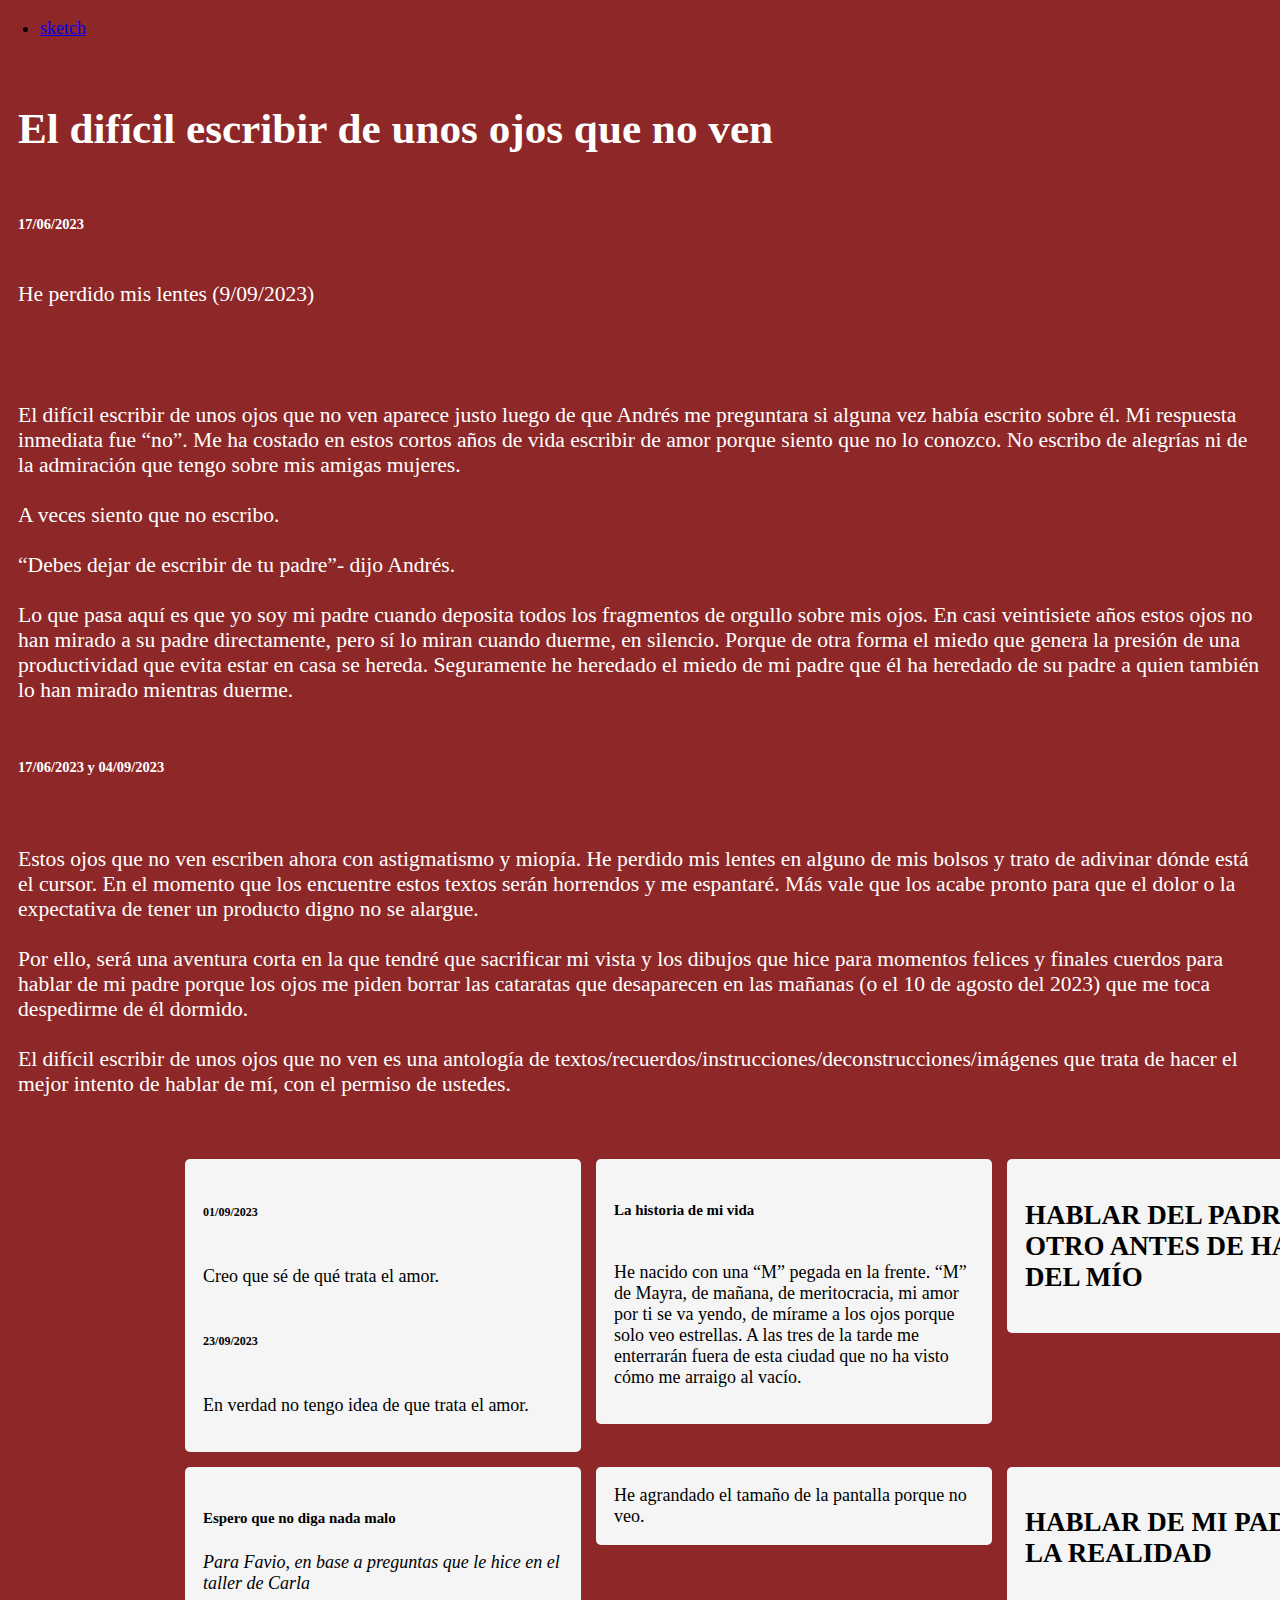
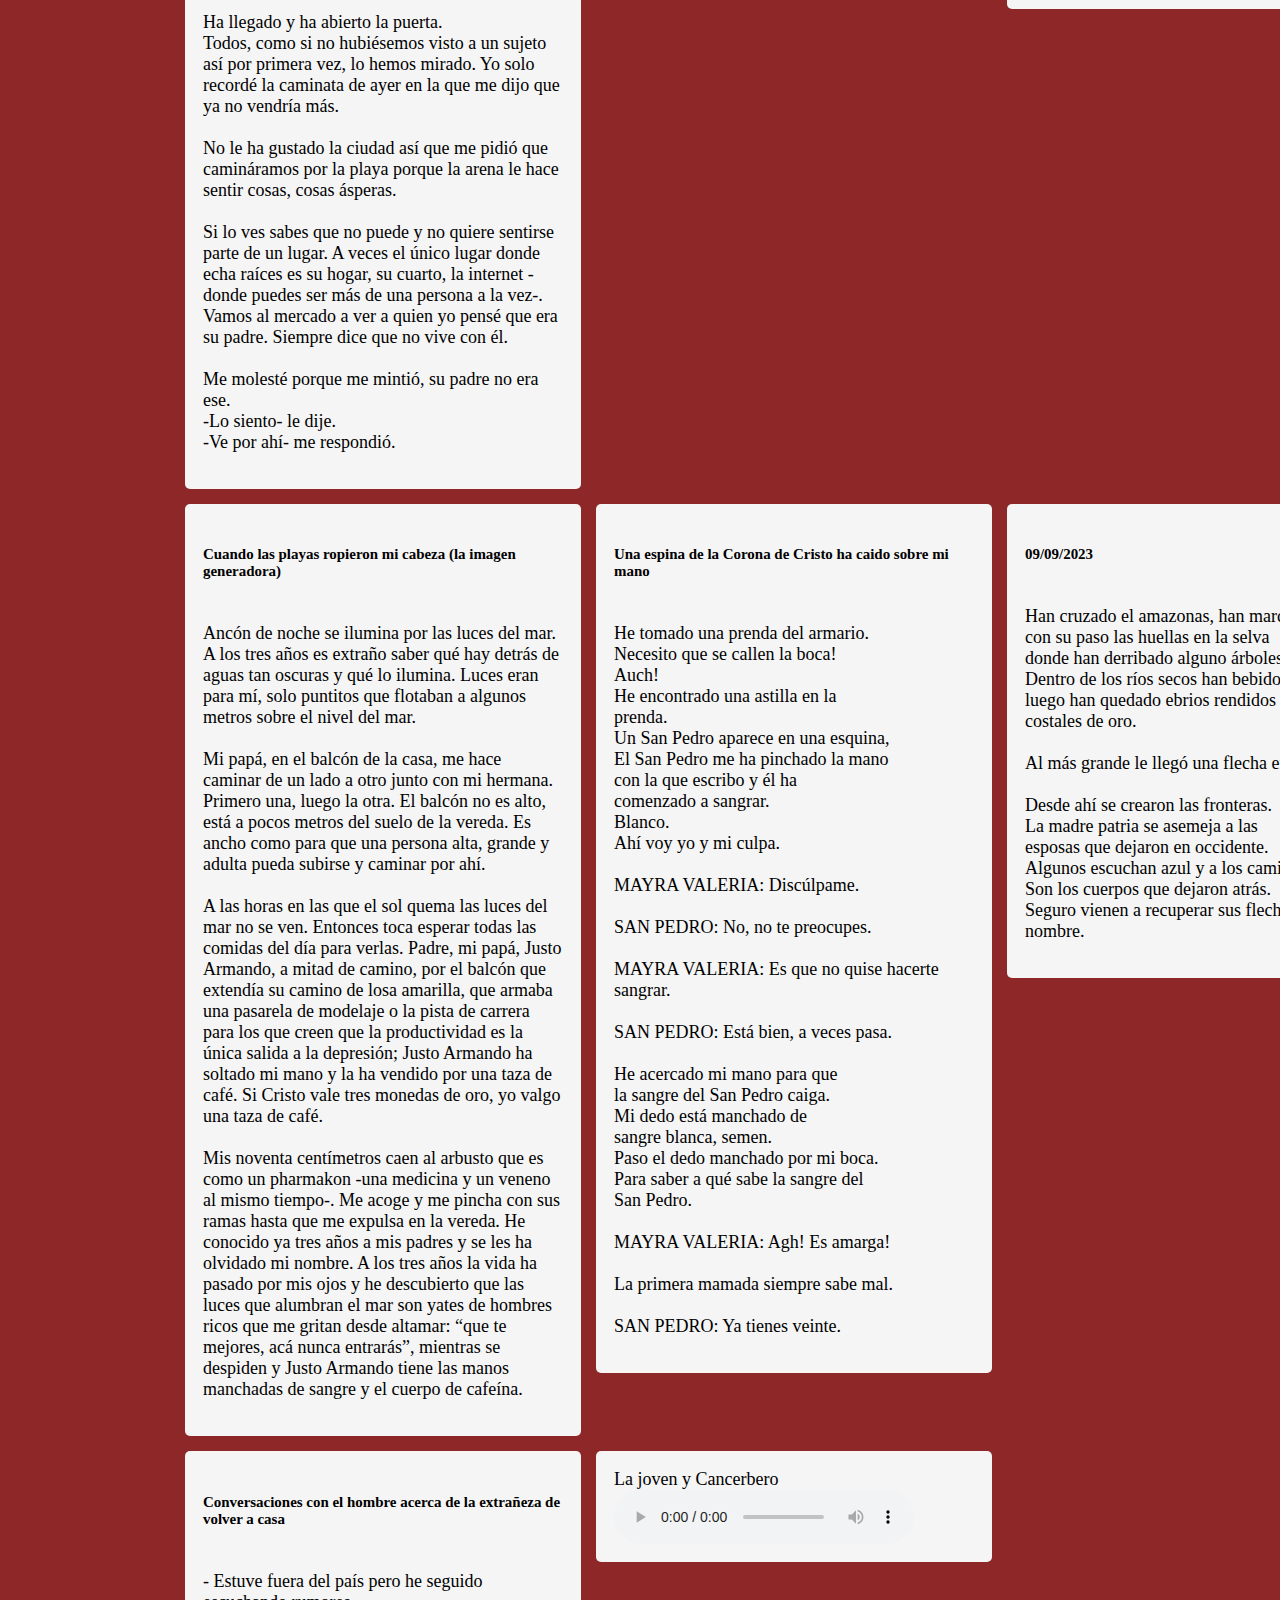
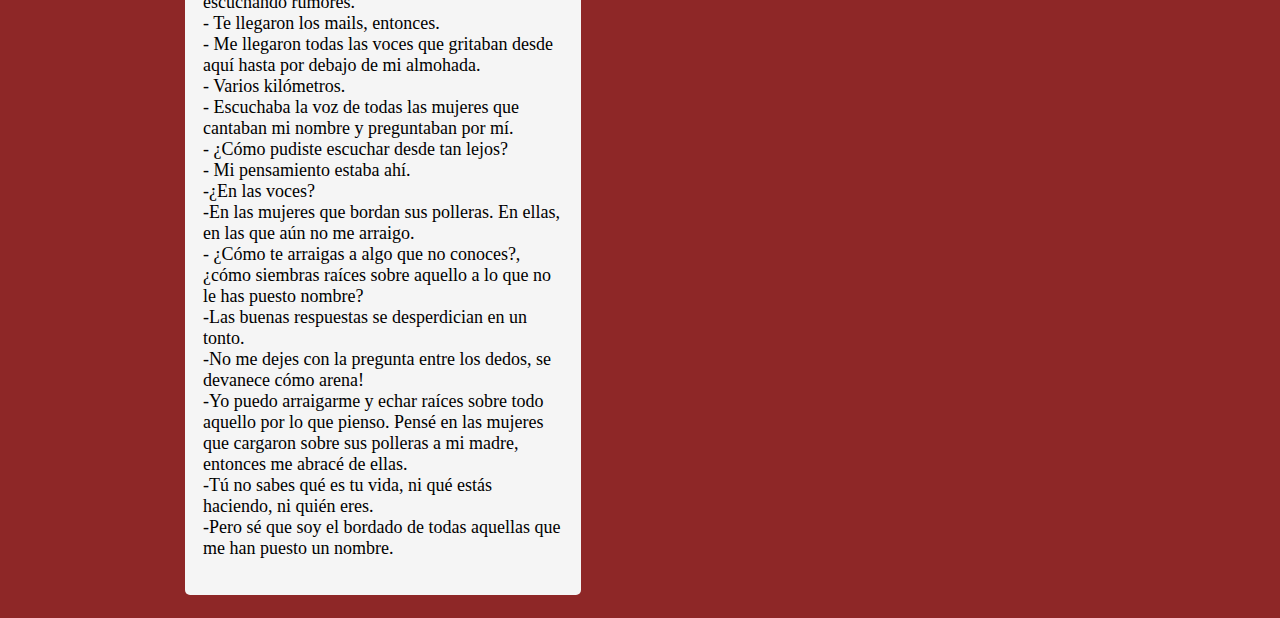
==== commit c3764471: "cancerbero" ====
--- a/index.html
+++ b/index.html
@@ -54,7 +54,7 @@
         dormido.
         <br><br>
         El difícil escribir de unos ojos que no ven es una antología de
-        textos/recuerdos/instrucciones/deconstricciones/imágenes que trata de hacer el mejor intento
+        textos/recuerdos/instrucciones/deconstrucciones/imágenes que trata de hacer el mejor intento
         de hablar de mí, con el permiso de ustedes.
       </p>
     </div>
@@ -205,7 +205,15 @@
         -Pero sé que soy el bordado de todas aquellas que me han puesto un nombre.
       </p>
     </div>
-
+    <div>
+      <span>La joven y Cancerbero</span> 
+<audio src="assets/la joven y cancerbero.mp3" controls>
+  
+  
+</audio>
+
+     
+    </div>
   </section>
 
 
--- a/style.css
+++ b/style.css
@@ -45,3 +45,17 @@
   height: min-content;
   
 }
+
+.botones button{
+width: 6rem;
+height: 6rem;
+background-color: black;
+border-color: black;
+}
+
+.botones button img{
+  width: 5rem;
+  height: 5rem;
+  padding: 5px;
+}
+
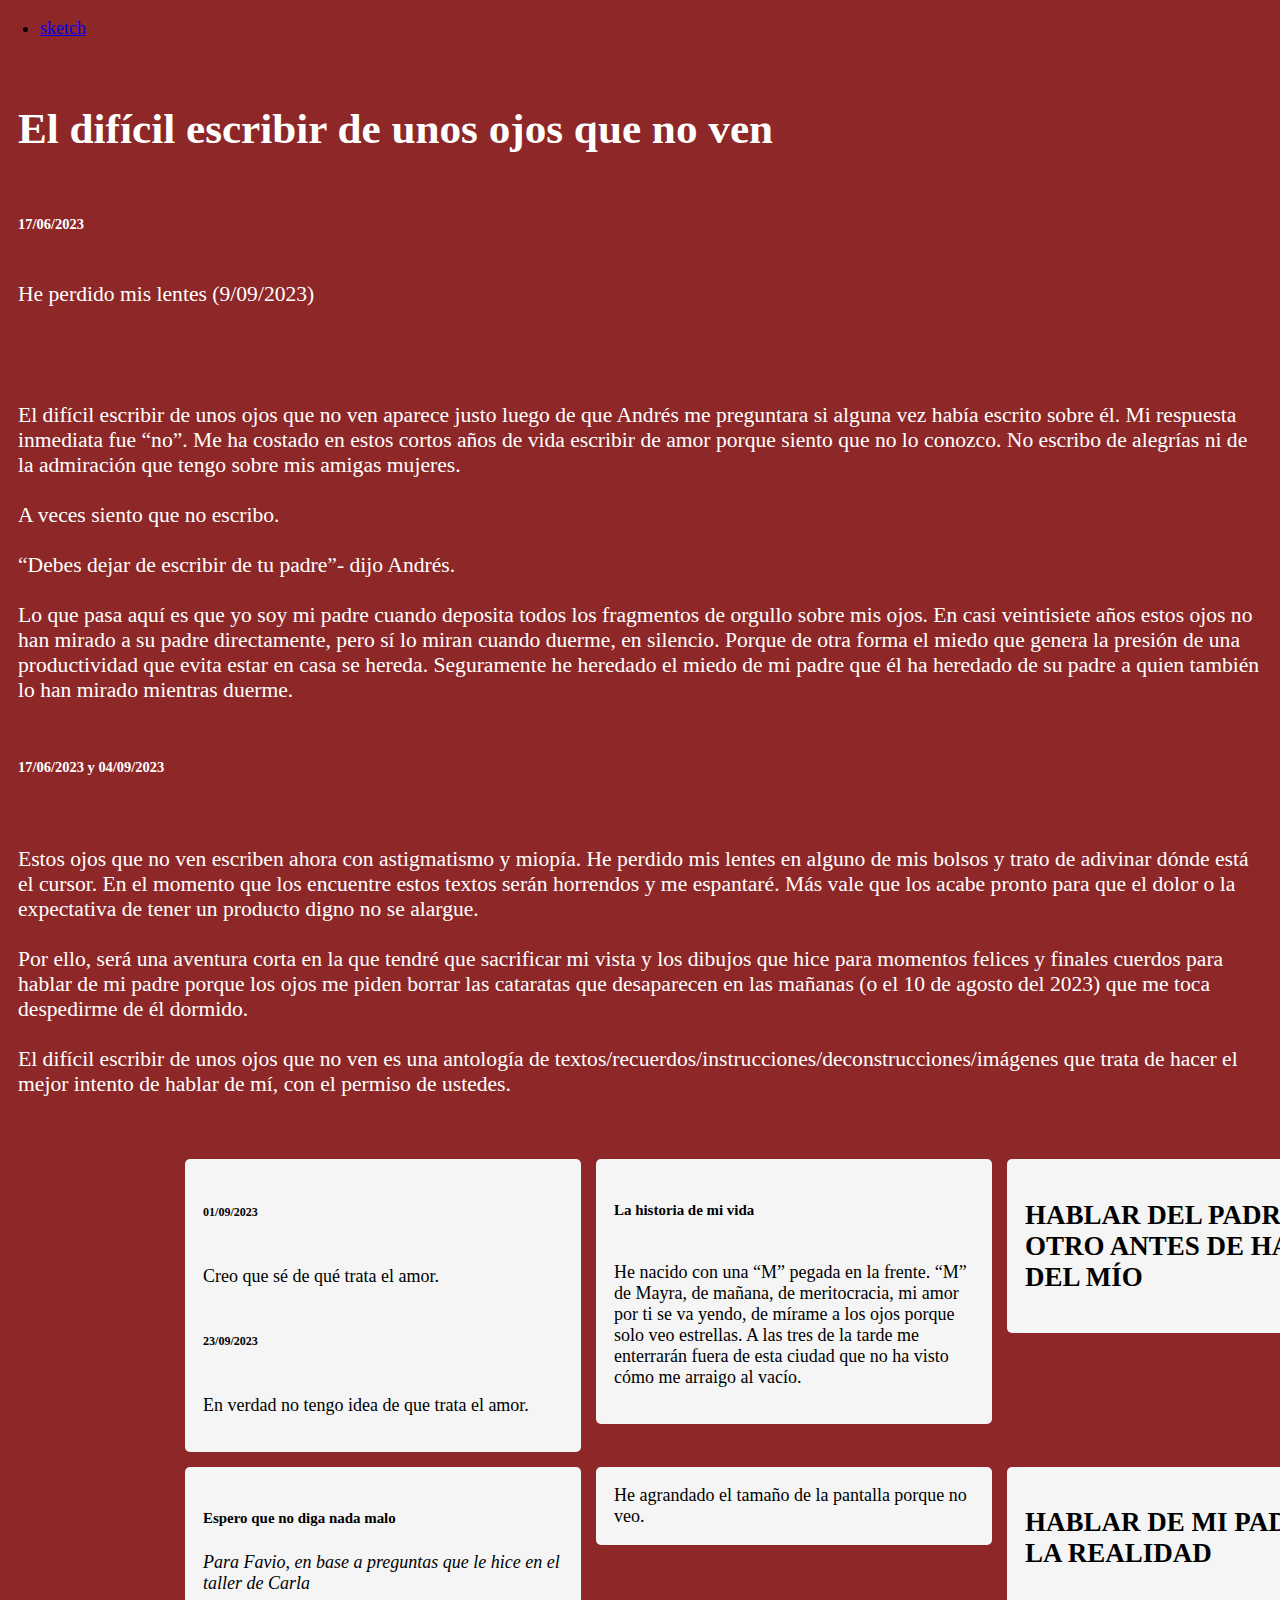
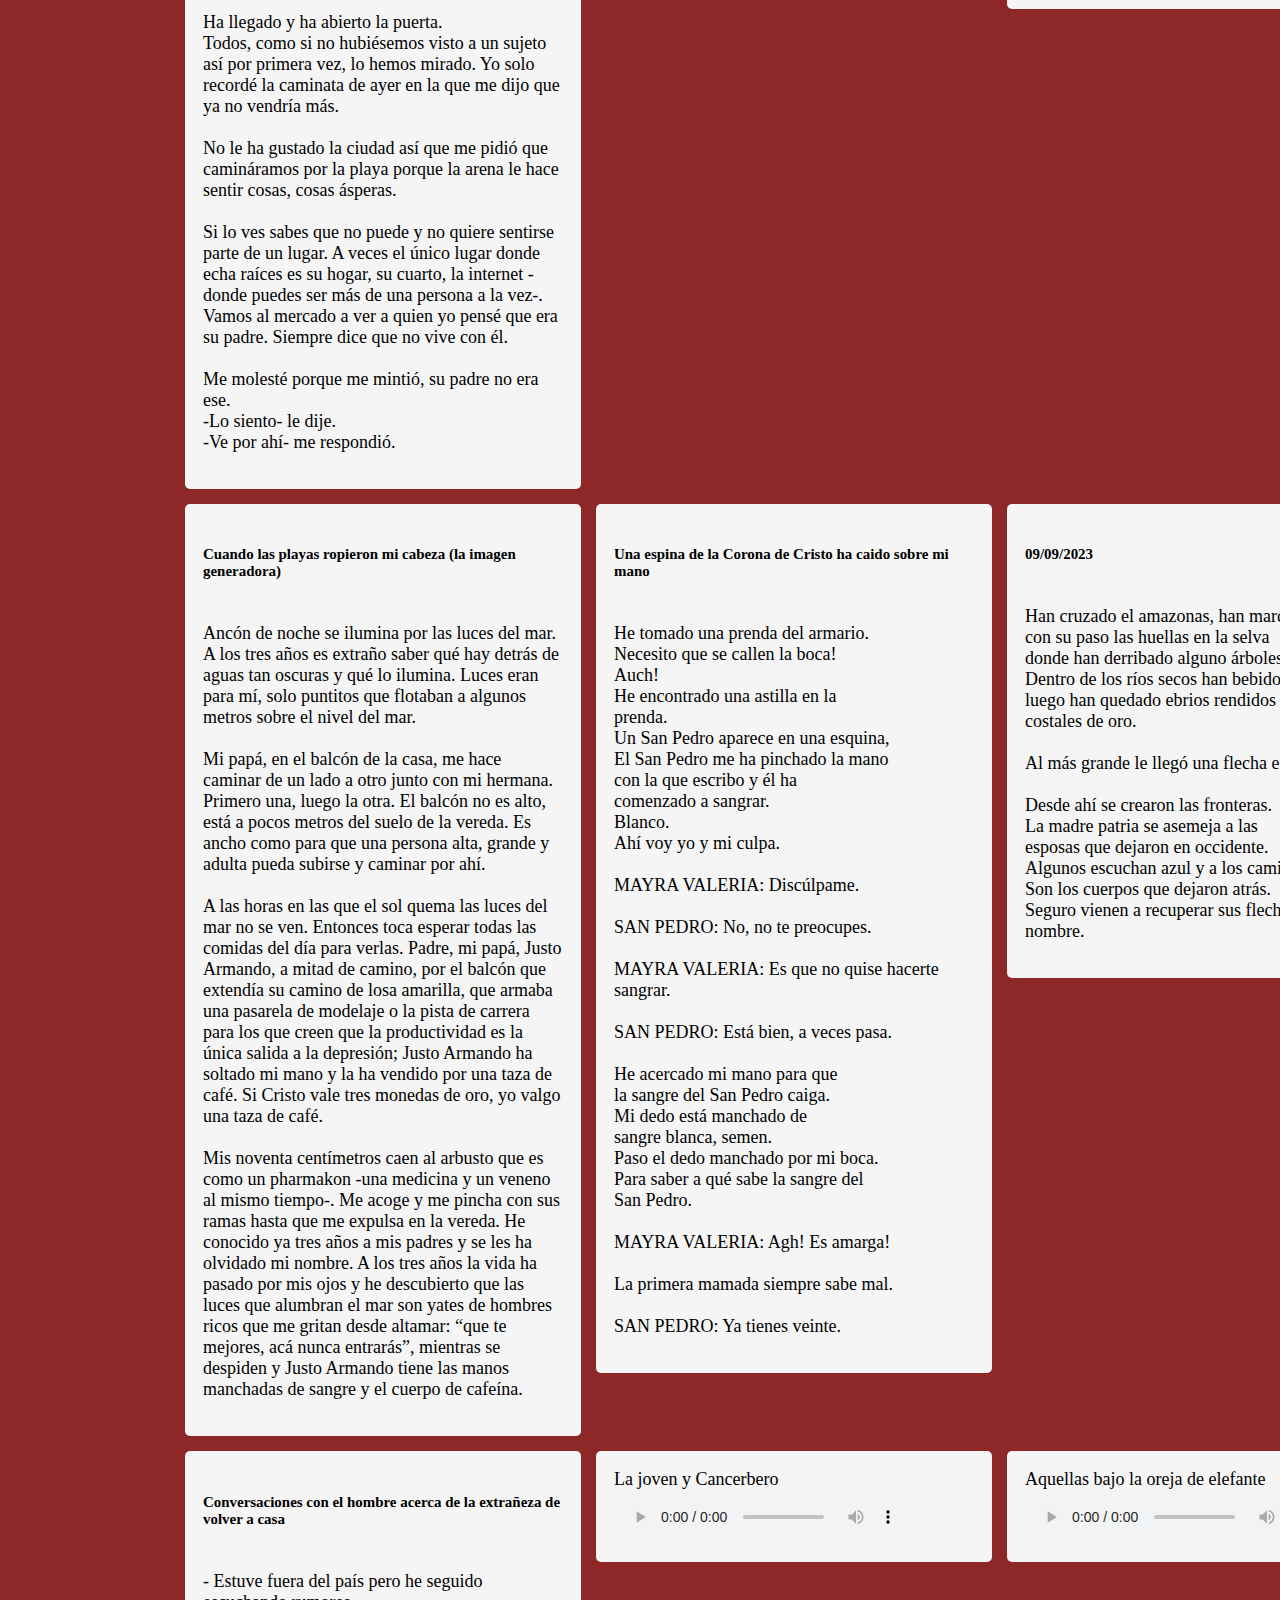
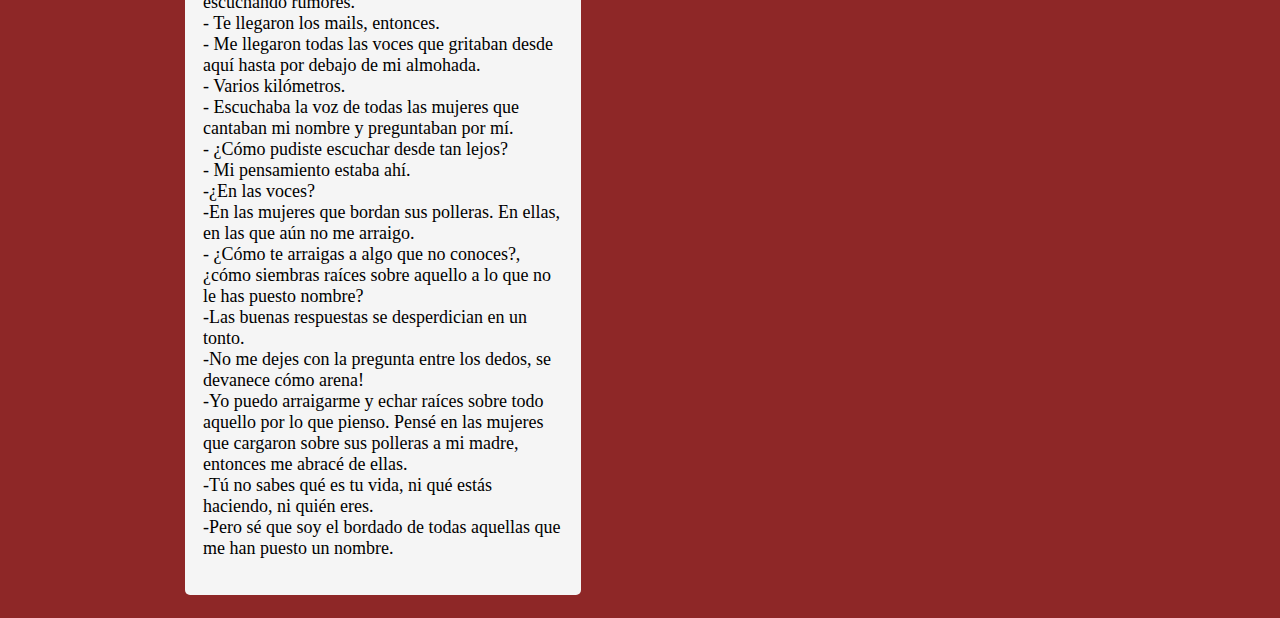
==== commit bce1c335: "aquellas bajo la oreja de elefante" ====
--- a/index.html
+++ b/index.html
@@ -19,46 +19,46 @@
       <li><a href="sketch.html">sketch</a></li>
     </ul>
   </nav>
-  
-    <div class="todo prologo">
-      <h1>El difícil escribir de unos ojos que no ven</h1>
-      <h6>17/06/2023</h6>
-      <span>He perdido mis lentes (9/09/2023)</span>
-      <p>El difícil escribir de unos ojos que no ven aparece justo luego de que Andrés
-        me preguntara si alguna vez había escrito sobre él. Mi respuesta inmediata fue “no”.
-        Me ha costado en estos cortos años de vida escribir de amor porque siento que no lo conozco.
-        No escribo de alegrías ni de la admiración que tengo sobre mis amigas mujeres.
-        <br><br>
-        A veces siento que no escribo.
-        <br><br>
-        “Debes dejar de escribir de tu padre”- dijo Andrés.
-        <br><br>
-        Lo que pasa aquí es que yo soy mi padre cuando deposita todos los fragmentos de orgullo sobre mis ojos.
-        En casi veintisiete años estos ojos no han mirado a su padre directamente, pero sí lo miran cuando duerme,
-        en silencio. Porque de otra forma el miedo que genera la presión de una productividad que evita estar en casa
-        se hereda. Seguramente he heredado el miedo de mi padre que él ha heredado de su padre a quien también lo han
-        mirado mientras duerme.
-        </p>
-
-      <h6>17/06/2023 y 04/09/2023</h6>
-      <p>
-        Estos ojos que no ven escriben ahora con astigmatismo y miopía. He perdido mis lentes en alguno de mis bolsos
-        y trato de adivinar dónde está el cursor. En el momento que los encuentre estos textos serán horrendos
-        y me espantaré. Más vale que los acabe pronto para que el dolor o la expectativa de tener un producto digno no
-        se alargue.
-        <br><br>
-        Por ello, será una aventura corta en la que tendré que sacrificar mi vista y los dibujos que hice para momentos
-        felices y finales
-        cuerdos para hablar de mi padre porque los ojos me piden borrar las cataratas que desaparecen en las mañanas (o
-        el 10 de agosto del 2023) que me toca despedirme de él
-        dormido.
-        <br><br>
-        El difícil escribir de unos ojos que no ven es una antología de
-        textos/recuerdos/instrucciones/deconstrucciones/imágenes que trata de hacer el mejor intento
-        de hablar de mí, con el permiso de ustedes.
-      </p>
-    </div>
- 
+
+  <div class="todo prologo">
+    <h1>El difícil escribir de unos ojos que no ven</h1>
+    <h6>17/06/2023</h6>
+    <span>He perdido mis lentes (9/09/2023)</span>
+    <p>El difícil escribir de unos ojos que no ven aparece justo luego de que Andrés
+      me preguntara si alguna vez había escrito sobre él. Mi respuesta inmediata fue “no”.
+      Me ha costado en estos cortos años de vida escribir de amor porque siento que no lo conozco.
+      No escribo de alegrías ni de la admiración que tengo sobre mis amigas mujeres.
+      <br><br>
+      A veces siento que no escribo.
+      <br><br>
+      “Debes dejar de escribir de tu padre”- dijo Andrés.
+      <br><br>
+      Lo que pasa aquí es que yo soy mi padre cuando deposita todos los fragmentos de orgullo sobre mis ojos.
+      En casi veintisiete años estos ojos no han mirado a su padre directamente, pero sí lo miran cuando duerme,
+      en silencio. Porque de otra forma el miedo que genera la presión de una productividad que evita estar en casa
+      se hereda. Seguramente he heredado el miedo de mi padre que él ha heredado de su padre a quien también lo han
+      mirado mientras duerme.
+    </p>
+
+    <h6>17/06/2023 y 04/09/2023</h6>
+    <p>
+      Estos ojos que no ven escriben ahora con astigmatismo y miopía. He perdido mis lentes en alguno de mis bolsos
+      y trato de adivinar dónde está el cursor. En el momento que los encuentre estos textos serán horrendos
+      y me espantaré. Más vale que los acabe pronto para que el dolor o la expectativa de tener un producto digno no
+      se alargue.
+      <br><br>
+      Por ello, será una aventura corta en la que tendré que sacrificar mi vista y los dibujos que hice para momentos
+      felices y finales
+      cuerdos para hablar de mi padre porque los ojos me piden borrar las cataratas que desaparecen en las mañanas (o
+      el 10 de agosto del 2023) que me toca despedirme de él
+      dormido.
+      <br><br>
+      El difícil escribir de unos ojos que no ven es una antología de
+      textos/recuerdos/instrucciones/deconstrucciones/imágenes que trata de hacer el mejor intento
+      de hablar de mí, con el permiso de ustedes.
+    </p>
+  </div>
+
 
   <section>
     <div>
@@ -196,7 +196,8 @@
         - Mi pensamiento estaba ahí. <br>
         -¿En las voces? <br>
         -En las mujeres que bordan sus polleras. En ellas, en las que aún no me arraigo. <br>
-        - ¿Cómo te arraigas a algo que no conoces?, ¿cómo siembras raíces sobre aquello a lo que no le has puesto nombre?<br>
+        - ¿Cómo te arraigas a algo que no conoces?, ¿cómo siembras raíces sobre aquello a lo que no le has puesto
+        nombre?<br>
         -Las buenas respuestas se desperdician en un tonto. <br>
         -No me dejes con la pregunta entre los dedos, se devanece cómo arena! <br>
         -Yo puedo arraigarme y echar raíces sobre todo aquello por lo que pienso. Pensé en las mujeres que
@@ -206,14 +207,16 @@
       </p>
     </div>
     <div>
-      <span>La joven y Cancerbero</span> 
-<audio src="assets/la joven y cancerbero.mp3" controls>
-  
-  
-</audio>
-
-     
-    </div>
+      <span>La joven y Cancerbero</span>
+      <audio src="assets/la joven y cancerbero.mp3" controls>
+      </audio>
+    </div>
+
+    <div>
+      <span>Aquellas bajo la oreja de elefante</span>
+      <audio src="assets/aquellas bajo la oreja de elefante.mp3" controls></audio>
+    </div>
+
   </section>
 
 
